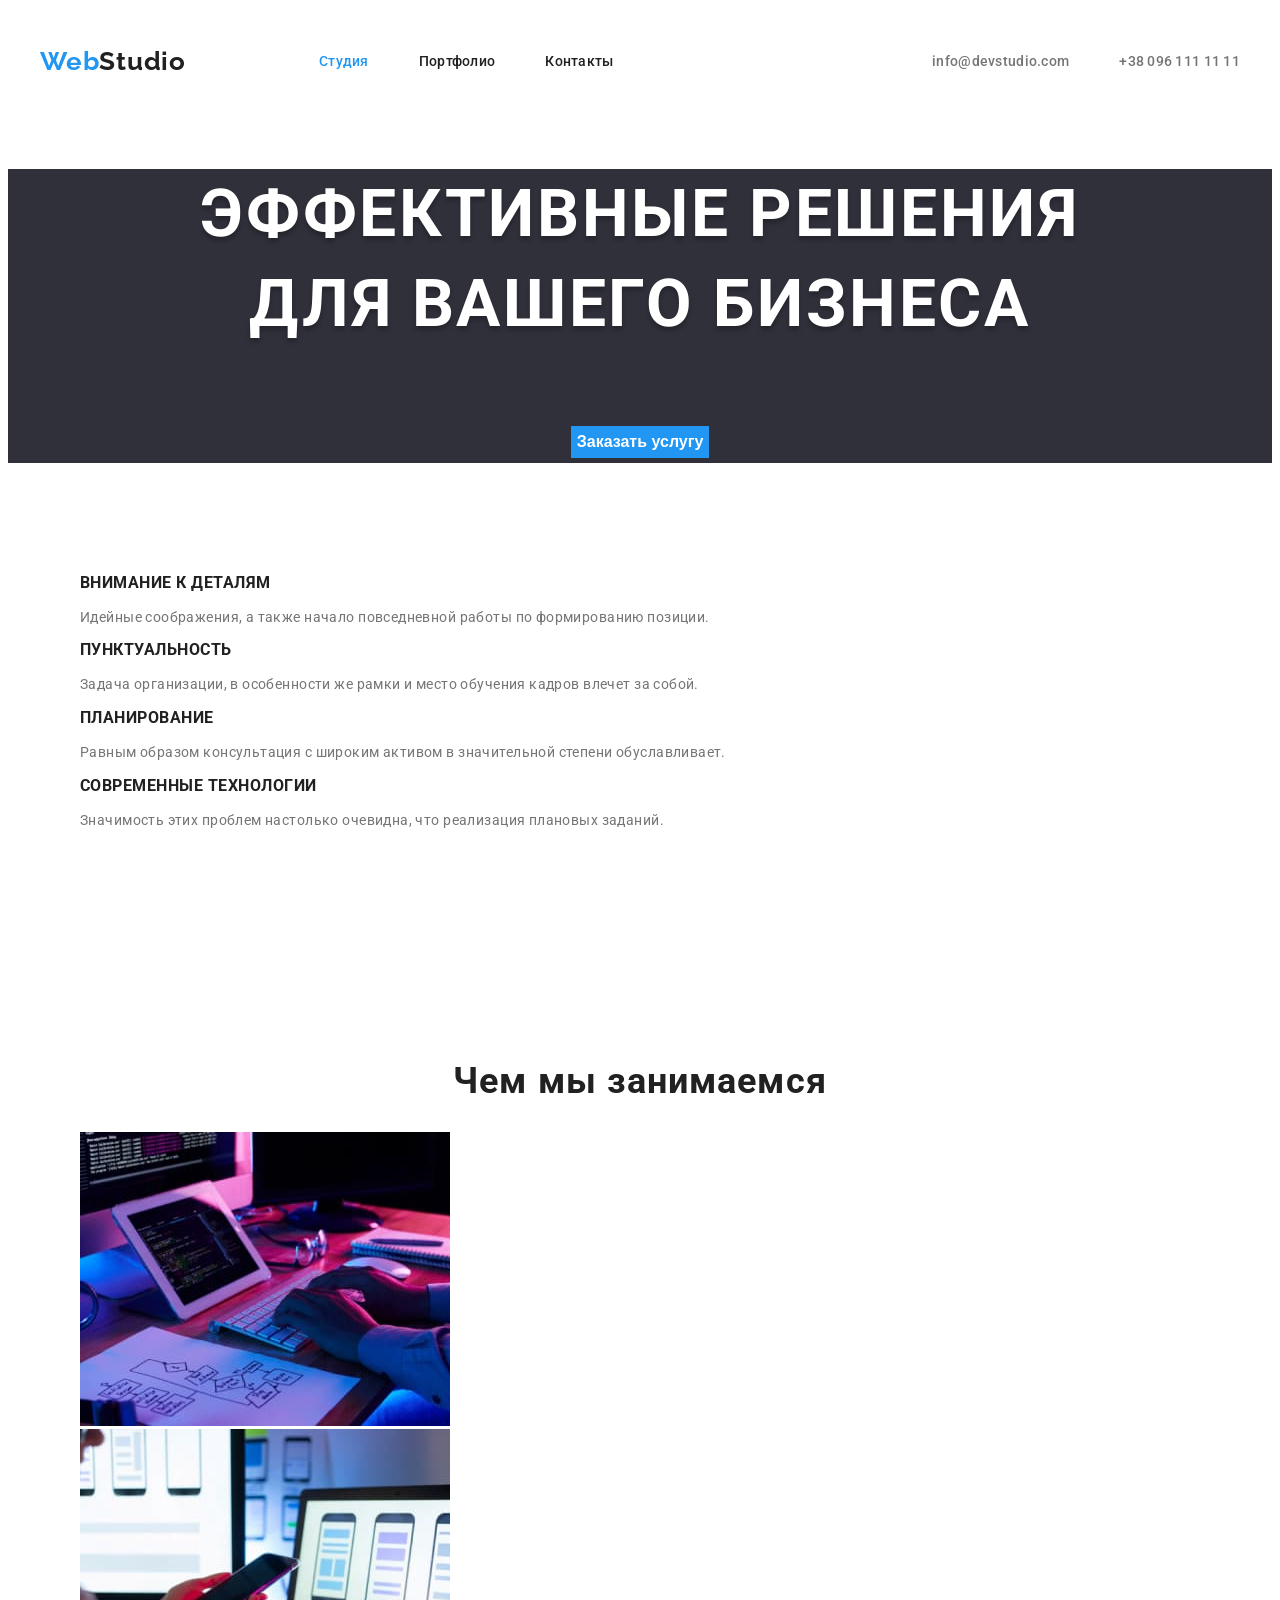
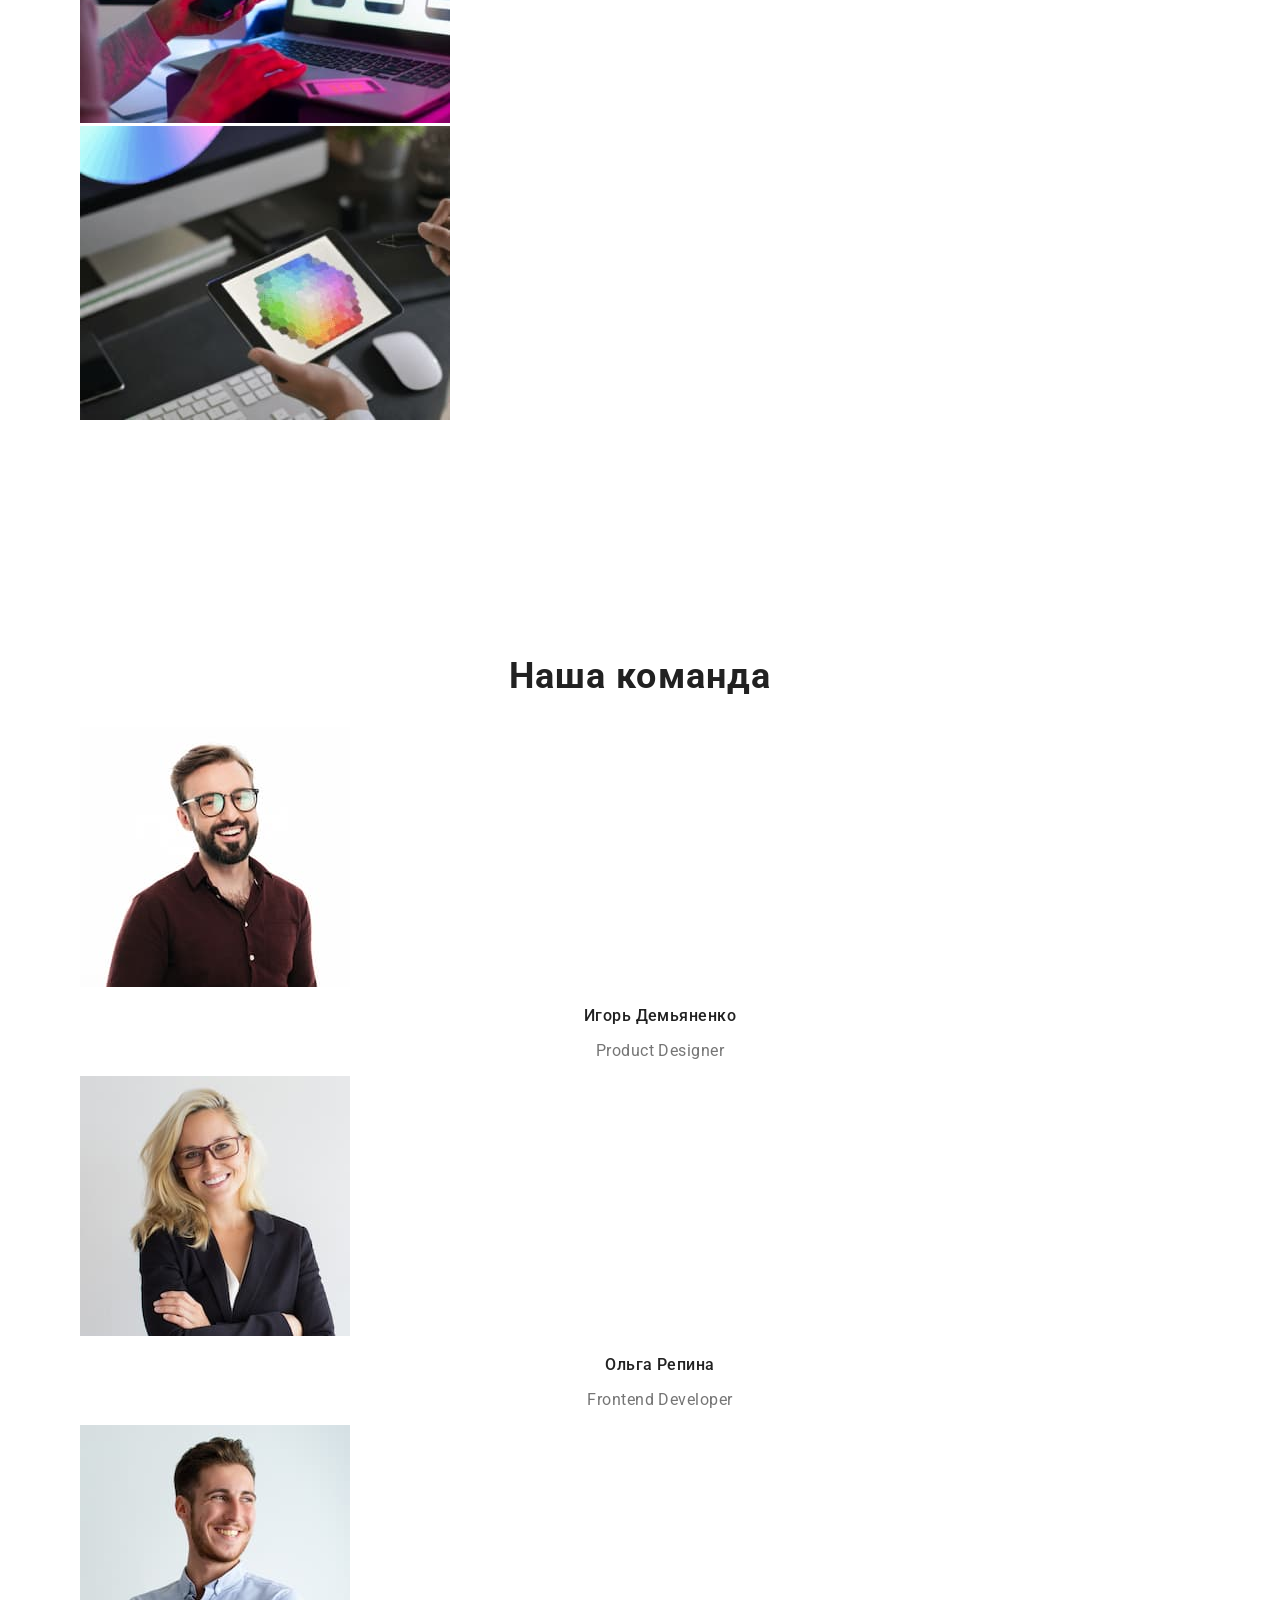
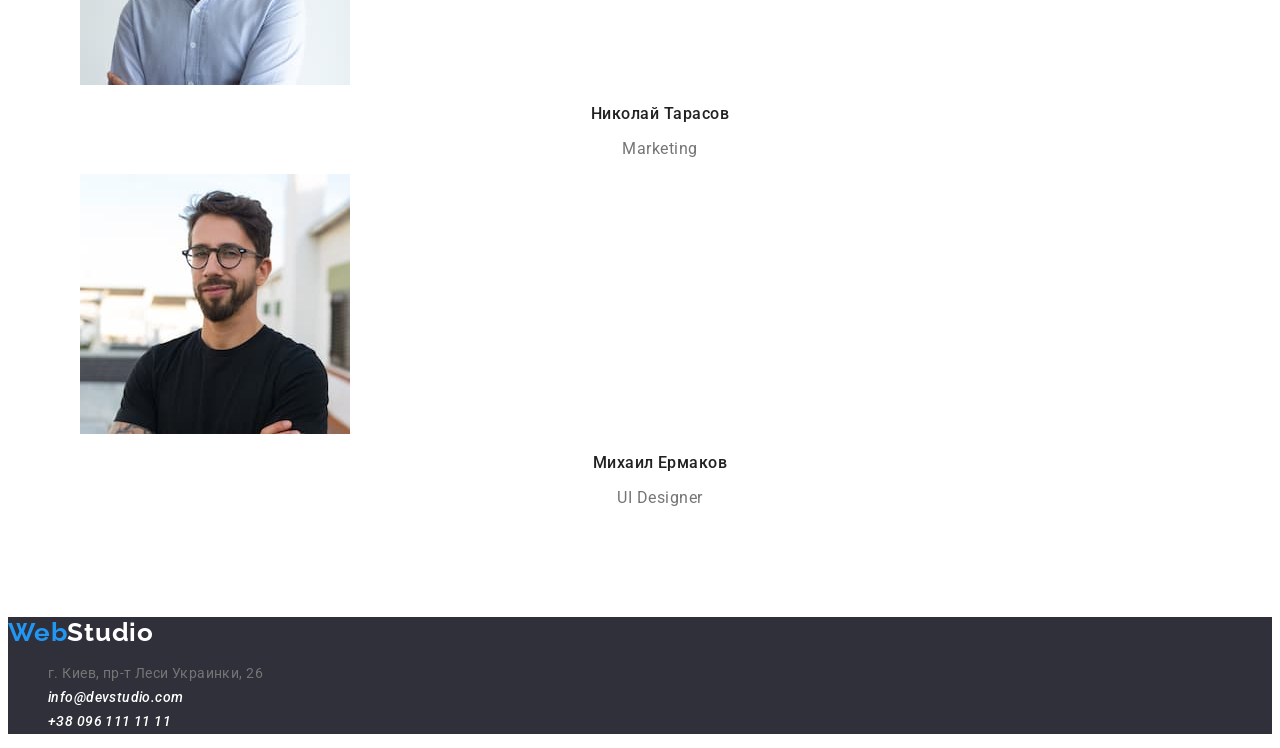
==== index.html @ 03d0f85d "Finished HW-2 At last! Hope it`s correct. Sorry for delay!" ====
<!DOCTYPE html>
<html lang="ru">
    <head>
        <meta charset="UTF-8" />
        <meta http-equiv="X-UA-Compatible" content="IE=edge" />
        <meta name="viewport" content="width=device-width, initial-scale=1.0" />
        <title>WebStudio</title>
        <link rel="preconnect" href="https://fonts.googleapis.com" />
        <link rel="preconnect" href="https://fonts.gstatic.com" crossorigin />
        <link
            href="https://fonts.googleapis.com/css2?family=Raleway:wght@500;700&family=Roboto:wght@400;500;700;900&display=swap"
            rel="stylesheet"
        />
        <link rel="stylesheet" href="./css/style.css" />
        <style>
            body {
                font-size: 14px;
                font-weight: 400;
                font-style: normal;
                font-family: 'Roboto', sans-serif;
                color: var(--primary-color);
            }
        </style>
    </head>
    <body>
        <header class="header">
            <div class="container header-container">
                <nav class="page-nav">
                    <a href="index.html" class="logo link-reset" lang="en"
                        >Web<span class="logo-studio">Studio</span></a
                    >
                    <ul class="nav-links ul-reset">
                        <li class="nav-links-item">
                            <a
                                class="nav-links-link current link-reset"
                                href="./index.html"
                                >Студия</a
                            >
                        </li>
                        <li class="nav-links-item">
                            <a
                                class="nav-links-link link-reset"
                                href="./portfolio.html"
                                >Портфолио</a
                            >
                        </li>
                        <li class="nav-links-item">
                            <a class="nav-links-link link-reset" href="#"
                                >Контакты</a
                            >
                        </li>
                    </ul>
                </nav>
                <ul class="contacts ul-reset">
                    <li class="contacts-item">
                        <a
                            class="contacts-link link-reset"
                            href="mailto:info@devstudio.com"
                            >info@devstudio.com</a
                        >
                    </li>
                    <li class="contacts-item">
                        <a
                            class="contacts-link link-reset"
                            href="tel.:+380961111111"
                            >+38 096 111 11 11</a
                        >
                    </li>
                </ul>
            </div>
        </header>
        <main>
            <!--Секция герой-->
            <section class="hero-section">
                <h1 class="hero-hl outline">
                    Эффективные решения <br />
                    для вашего бизнеса
                </h1>
                <button type="button" class="order-button button">
                    Заказать услугу
                </button>
            </section>
            <!--Секция Особенности -->
            <section class="section">
                <div class="container">
                    <h2 hidden>Особенности</h2>
                    <ul class="ul-reset">
                        <li>
                            <h3 class="feature-hl">Внимание к деталям</h3>
                            <p class="feature-text">
                                Идейные соображения, а также начало повседневной
                                работы по формированию позиции.
                            </p>
                        </li>
                        <li>
                            <h3 class="feature-hl">Пунктуальность</h3>
                            <p class="feature-text">
                                Задача организации, в особенности же рамки и
                                место обучения кадров влечет за собой.
                            </p>
                        </li>
                        <li>
                            <h3 class="feature-hl">Планирование</h3>
                            <p class="feature-text">
                                Равным образом консультация с широким активом в
                                значительной степени обуславливает.
                            </p>
                        </li>
                        <li>
                            <h3 class="feature-hl">Современные технологии</h3>
                            <p class="feature-text">
                                Значимость этих проблем настолько очевидна, что
                                реализация плановых заданий.
                            </p>
                        </li>
                    </ul>
                </div>
            </section>
            <!--Секция Чем мы занимаемся-->
            <section class="section">
                <h2 class="what-we-do-hl">Чем мы занимаемся</h2>
                <div class="container">
                    <ul class="ul-reset">
                        <li>
                            <div>
                                <img
                                    src="./images/box-1.jpg"
                                    alt="Картинка-1"
                                    width="370"
                                    height="294"
                                />
                            </div>
                        </li>
                        <li>
                            <div>
                                <img
                                    src="./images/box-2.jpg"
                                    alt="Картинка-2"
                                    width="370"
                                    height="294"
                                />
                            </div>
                        </li>
                        <li>
                            <div>
                                <img
                                    src="./images/box-3.jpg"
                                    alt="Картинка-3"
                                    width="370"
                                    height="294"
                                />
                            </div>
                        </li>
                    </ul>
                </div>
            </section>
            <!--Секция Наша Команда-->
            <section class="section">
                <h2 class="team-hl">Наша команда</h2>
                <div class="container">
                    <ul class="ul-reset">
                        <li>
                            <img
                                src="./images/img-1.jpg"
                                alt="Фото сотрудника-1"
                                width="270"
                                height="260"
                            />
                            <div>
                                <h3 class="teammate-name">Игорь Демьяненко</h3>
                                <p lang="en" class="position">
                                    Product Designer
                                </p>
                            </div>
                        </li>
                        <li>
                            <img
                                src="./images/img-2.jpg"
                                alt="Фото сотрудника-2"
                                width="270"
                                height="260"
                            />
                            <div>
                                <h3 class="teammate-name">Ольга Репина</h3>
                                <p lang="en" class="position">
                                    Frontend Developer
                                </p>
                            </div>
                        </li>
                        <li>
                            <img
                                src="./images/img-3.jpg"
                                alt="Фото сотрудника-3"
                                width="270"
                                height="260"
                            />
                            <div>
                                <h3 class="teammate-name">Николай Тарасов</h3>
                                <p lang="en" class="position">Marketing</p>
                            </div>
                        </li>
                        <li>
                            <img
                                src="./images/img-4.jpg"
                                alt="Фото сотрудника-4"
                                width="270"
                                height="260"
                            />
                            <div>
                                <h3 class="teammate-name">Михаил Ермаков</h3>
                                <p lang="en" class="position">UI Designer</p>
                            </div>
                        </li>
                    </ul>
                </div>
            </section>
        </main>
        <footer class="footer">
            <a href="index.html" class="logo link-reset" lang="en"
                >Web<span class="logo-studio">Studio</span></a
            >
            <address>
                <ul class="ul-reset address-list">
                    <li>
                        <a
                            class="link-reset address-link"
                            href="https://goo.gl/maps/FijGcH8Aq5q6NyHH6"
                            target="_blank"
                            rel="noopener noreferrer"
                            >г. Киев, пр-т Леси Украинки, 26</a
                        >
                    </li>
                    <li>
                        <a
                            class="link-reset contacts-link"
                            href="mailto:info@devstudio.com"
                            >info@devstudio.com</a
                        >
                    </li>
                    <li>
                        <a
                            class="link-reset contacts-link"
                            href="tel.:+380961111111"
                            >+38 096 111 11 11</a
                        >
                    </li>
                </ul>
            </address>
        </footer>
    </body>
</html>
---- css/style.css ----
:root {
    --primary-color: #212121;
    --secondary-color: #757575;
    --hover-color: #2196f3;
    --background-color: #2f303a;
    --light-color: #fff;
    --alt-hover-color: #188ce8;
}

body {
    font-size: 14px;
    font-weight: 400;
    font-style: normal;
    font-family: 'Roboto', sans-serif;
    color: var(--primary-color);
}
.section {
    padding: 94px 0;
}

.container {
    width: 1200px;
    margin: 0 auto;
    padding: 0 15px;
}
.page-nav,
.contacts,
.nav-links,
.header-container {
    display: flex;
    font-weight: 500;
    line-height: 1.14;
    letter-spacing: 0.02em;
}

.header-container {
    justify-content: space-between;
}
.logo {
    font-family: 'Raleway';
    font-weight: bold;
    font-size: 26px;
    line-height: 1.19;
    letter-spacing: 0.03em;
    color: var(--hover-color);
    margin-right: 93px;
}
.logo span {
    color: var(--primary-color);
}
.nav-links-item + .nav-links-item {
    margin-left: 50px;
}
.contacts-item:not(:last-child) {
    margin-right: 50px;
}
.nav-links-link,
.contacts-link {
    padding: 31px 0;
    display: block;
    color: var(--primary-color);
    font-weight: 500;
    line-height: 1.17;
}
.contacts-link {
    color: var(--secondary-color);
}
.page-nav {
    align-items: center;
}
.contacts-link:focus,
.nav-links-link:focus,
.contacts-link:hover,
.nav-links-link:hover {
    color: var(--hover-color);
}
.current {
    color: var(--hover-color);
}
.link-reset {
    text-decoration: none;
}
.hero-hl {
    color: var(--light-color);
}
.hero-section {
    background-color: var(--background-color);
    font-weight: 900;
    font-size: 44px;
    line-height: 1.36;
    /* or 136% */

    text-align: center;
    letter-spacing: 0.06em;
    text-transform: uppercase;
    text-shadow: 0px 4px 4px rgba(0, 0, 0, 0.25);
}
.ul-reset {
    list-style: none;
}
.order-button {
    color: var(--light-color);
}
.button {
    cursor: pointer;
    border: none;
    color: var(--light-color);
    background-color: var(--hover-color);
    font-weight: 700;
    font-size: 16px;
    line-height: 1.87;
}
.order-button:hover,
.order-button:focus {
    background-color: #188ce8;
}
.feature-hl {
    font-weight: 700;
    line-height: 1.14;
    letter-spacing: 0.03em;
    text-transform: uppercase;
}
.feature-text {
    line-height: 1.17;
    letter-spacing: 0.03em;
    color: var(--secondary-color);
}
.what-we-do-hl {
    font-weight: 700;
    font-size: 36px;
    line-height: 1.17;
    text-align: center;
    letter-spacing: 0.03em;
}
.team-hl {
    font-weight: 700;
    font-size: 36px;
    line-height: 1.17;
    text-align: center;
    letter-spacing: 0.03em;
}
.teammate-name {
    font-weight: 500;
    font-size: 16px;
    line-height: 1.19;
    text-align: center;
    letter-spacing: 0.03em;
}
.position {
    font-size: 16px;
    line-height: 1.19;
    text-align: center;
    letter-spacing: 0.03em;
    color: var(--secondary-color);
}
.footer {
    background-color: var(--background-color);
}
.filter-button {
    border: none;
    font-weight: 500;
    font-size: 16px;
    line-height: 1.63;
    text-align: center;
    letter-spacing: 0.03em;
}
.filter-button:hover,
filter-button:focus {
    color: var(--light-color);
    background-color: var(--hover-color);
    border: none;
}
.portfolio-list h3 {
    font-weight: 700;
    font-size: 18px;
    line-height: 2;
    letter-spacing: 0.06em;
}
.portfolio-list p {
    font-size: 16px;
    line-height: 1.88;
    letter-spacing: 0.03em;
    color: var(--secondary-color);
}
.address-list {
    line-height: 1.71;
    letter-spacing: 0.03em;
    color: var(--light-color);
}
.address-list:hover,
.address-list:focus {
    color: var(--hover-color);
}
footer .logo-studio {
    color: var(--light-color);
}
footer .address-link {
    color: var(--secondary-color);
    font-style: normal;
    line-height: 1.71;

    letter-spacing: 0.03em;
}
footer .contacts-link {
    color: var(--light-color);
    padding: 0;
    line-height: 1.71;
}
footer .contacts-link:focus,
footer .contacts-link:hover,
footer .address-link:focus,
footer .address-link:hover {
    color: var(--hover-color);
}
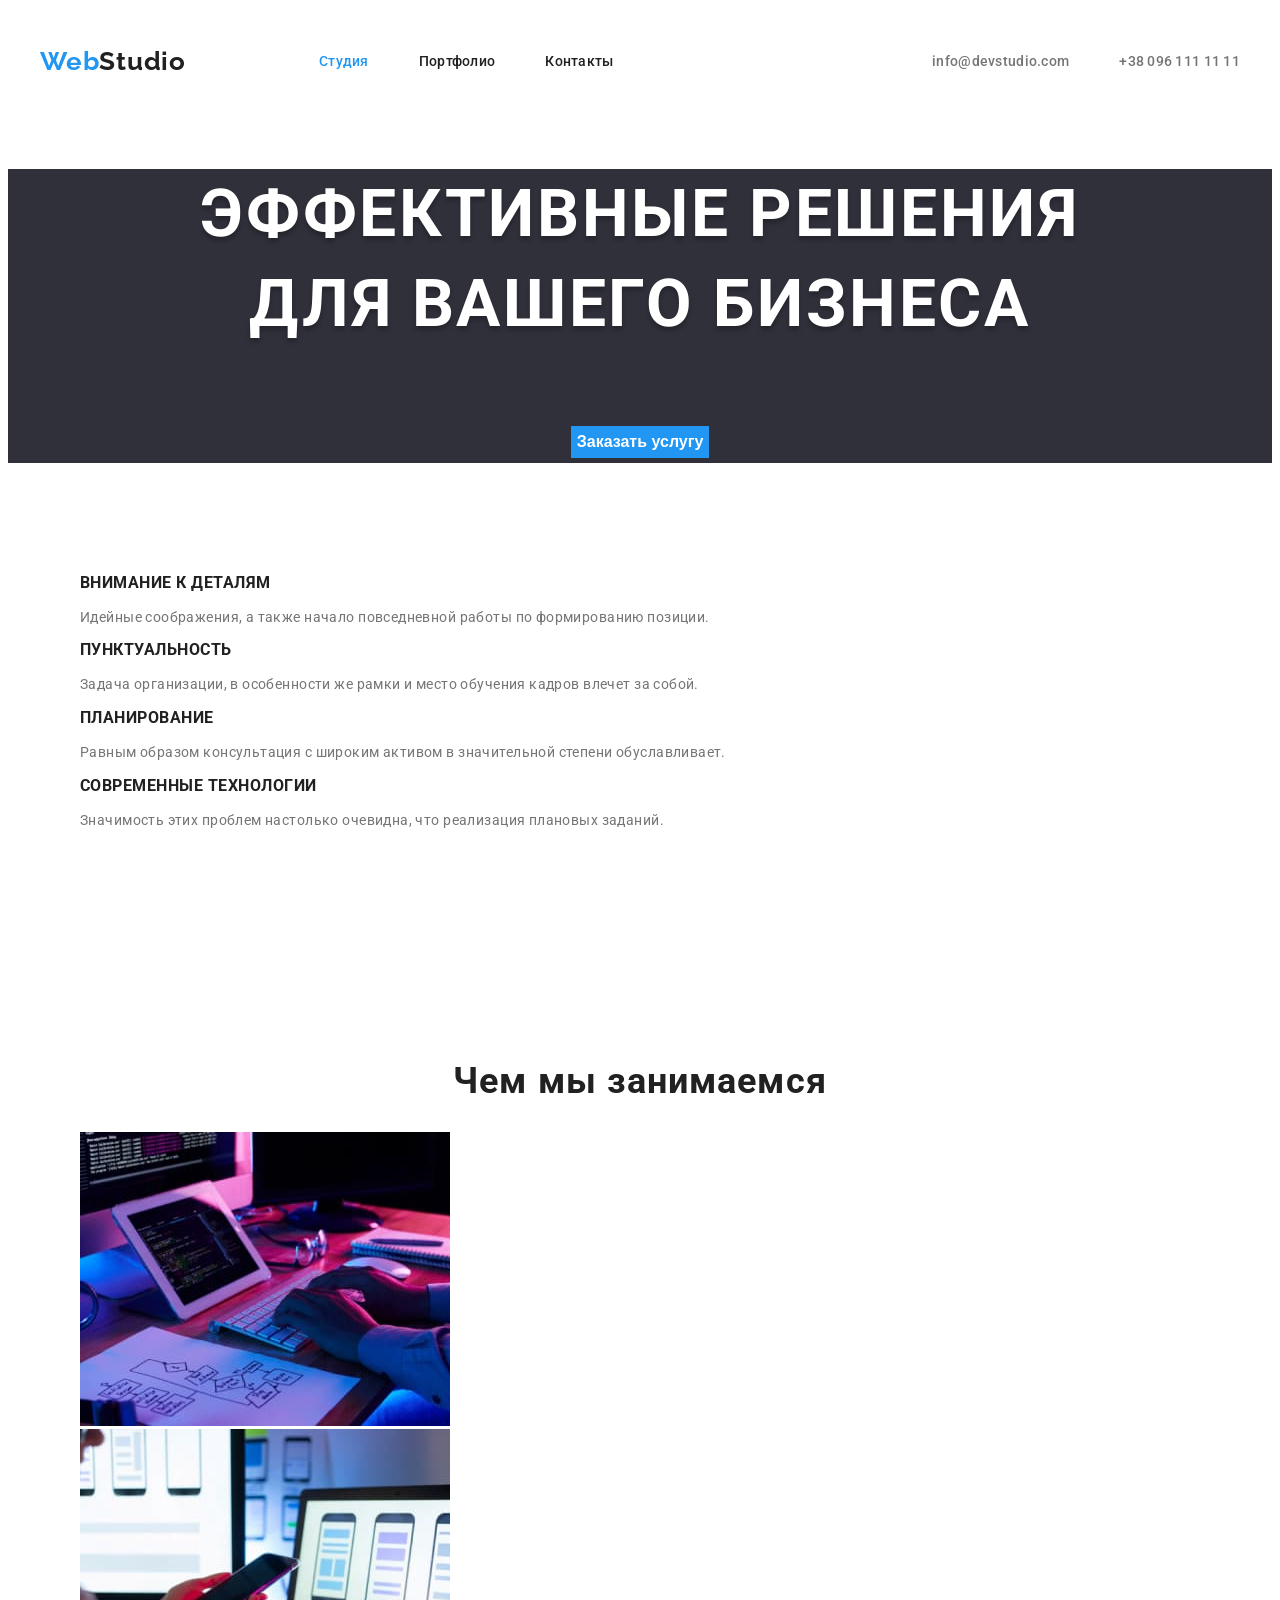
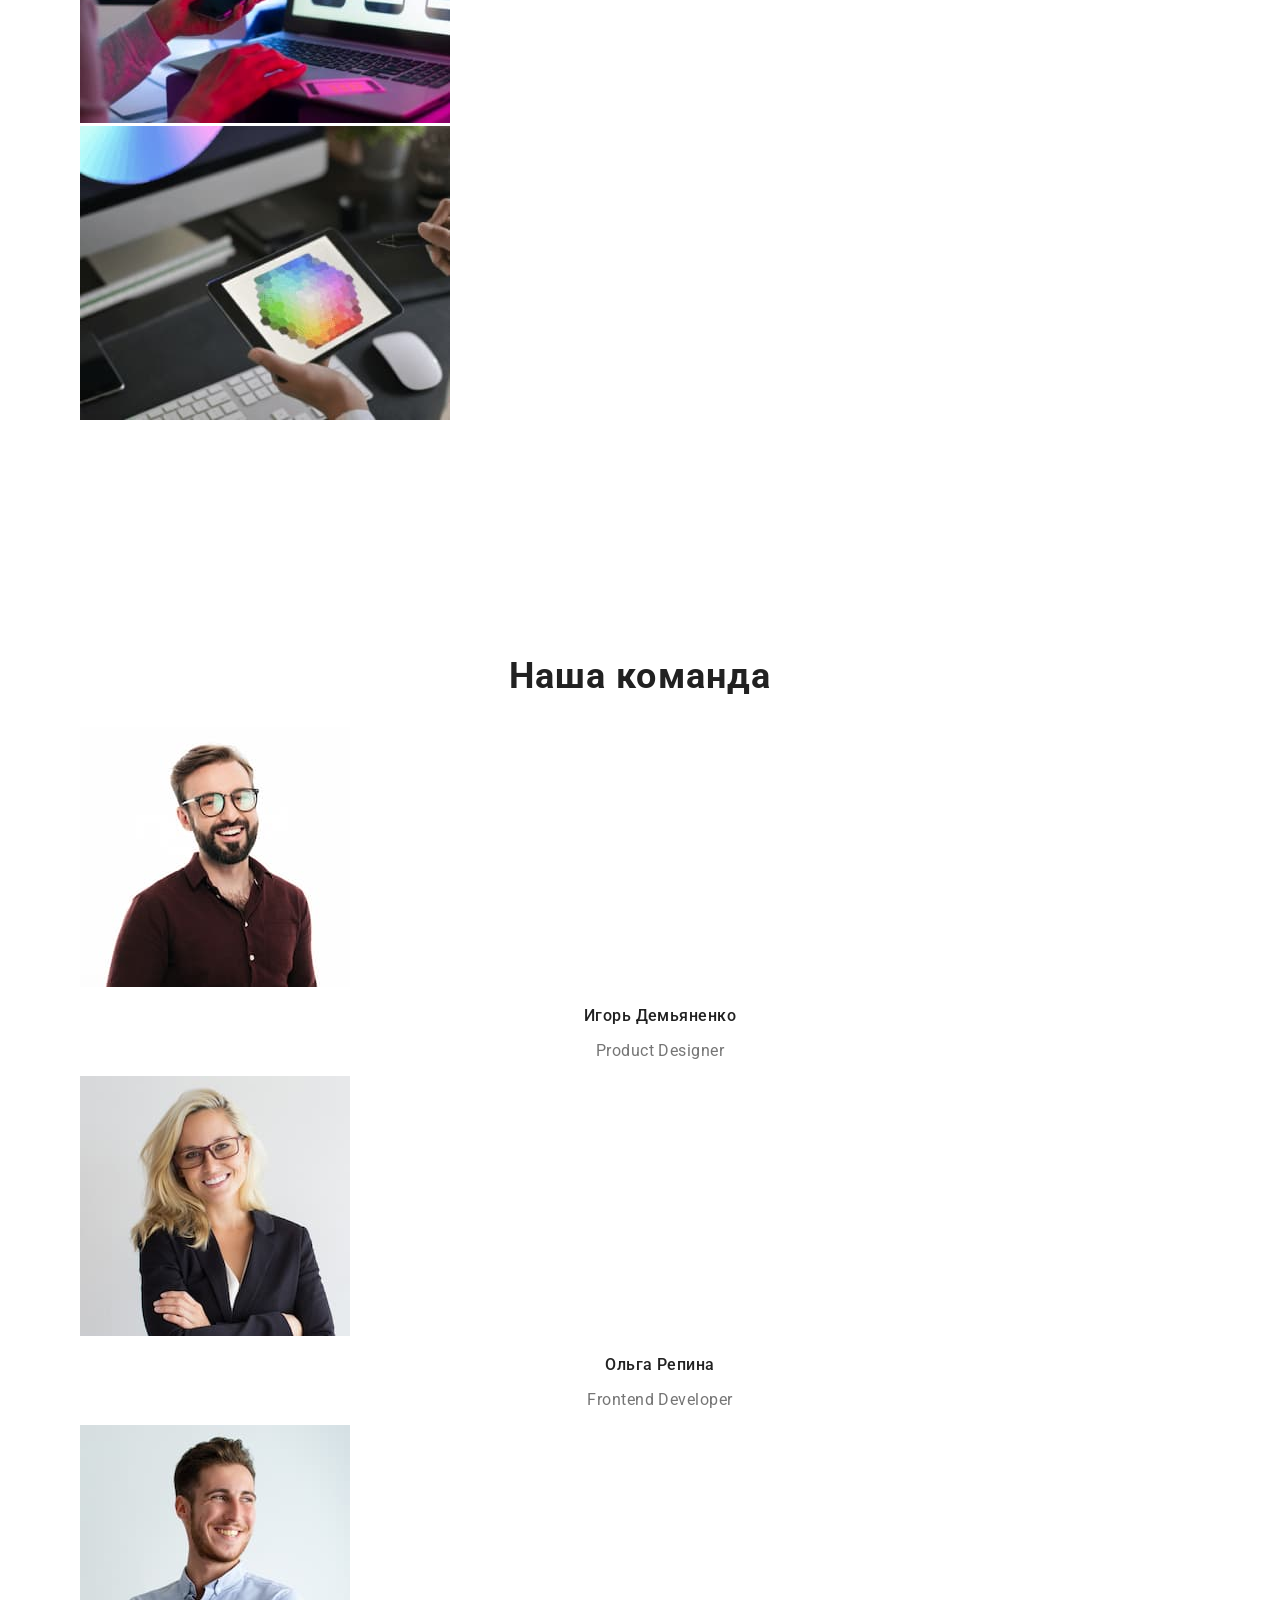
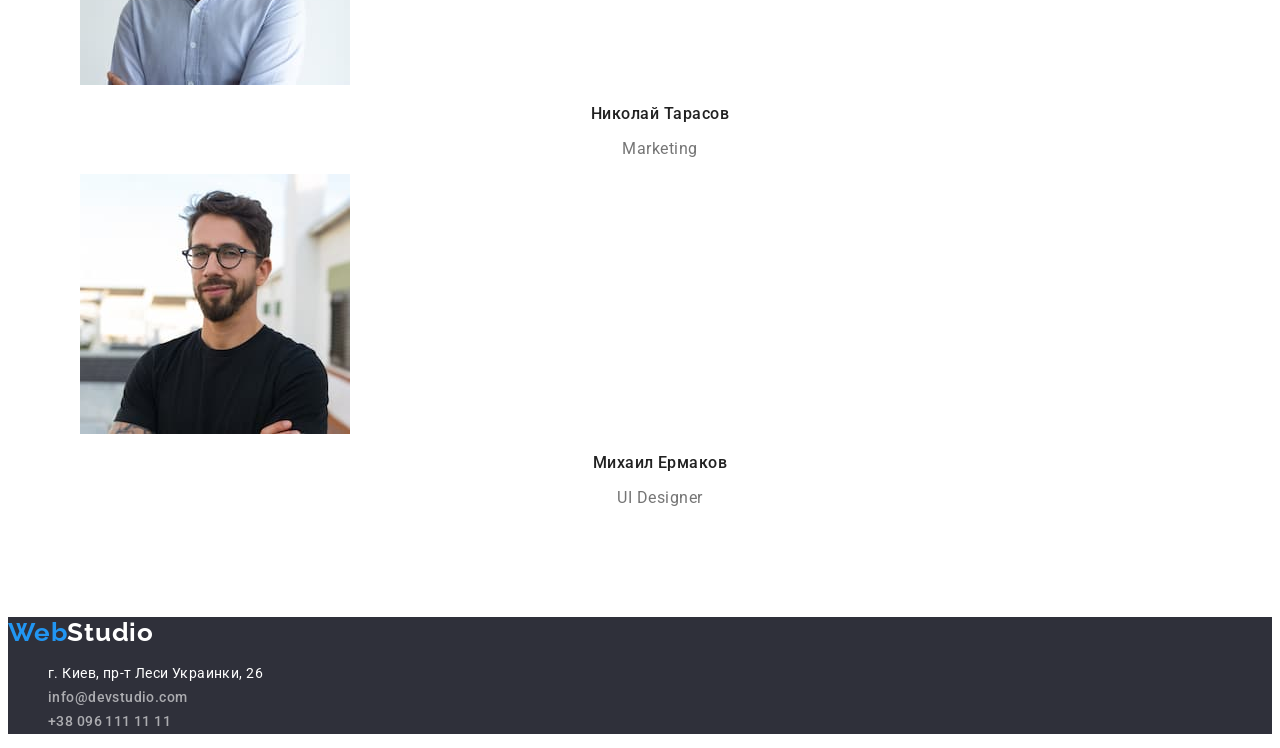
==== commit 5ccab1b0: "class .footer fixed class footer renamed" ====
--- a/index.html
+++ b/index.html
@@ -215,7 +215,7 @@
                 </div>
             </section>
         </main>
-        <footer class="footer">
+        <footer class="contacts-section-bottom">
             <a href="index.html" class="logo link-reset" lang="en"
                 >Web<span class="logo-studio">Studio</span></a
             >
--- a/css/style.css
+++ b/css/style.css
@@ -153,7 +153,7 @@
     letter-spacing: 0.03em;
     color: var(--secondary-color);
 }
-.footer {
+.contacts-section-bottom {
     background-color: var(--background-color);
 }
 .filter-button {
@@ -170,7 +170,7 @@
     background-color: var(--hover-color);
     border: none;
 }
-.portfolio-list h3 {
+.portfolio-list h2 {
     font-weight: 700;
     font-size: 18px;
     line-height: 2;
@@ -195,20 +195,25 @@
     color: var(--light-color);
 }
 footer .address-link {
-    color: var(--secondary-color);
+    color: var(--light-color);
     font-style: normal;
     line-height: 1.71;
-
-    letter-spacing: 0.03em;
+    letter-spacing: 0.03em;
+    opacity: 1;
+}
+footer .address-link:hover,
+footer .address-link:focus {
+    opacity: 0.6;
 }
 footer .contacts-link {
     color: var(--light-color);
+    font-style: normal;
     padding: 0;
     line-height: 1.71;
+    opacity: 0.6;
 }
 footer .contacts-link:focus,
-footer .contacts-link:hover,
-footer .address-link:focus,
-footer .address-link:hover {
-    color: var(--hover-color);
-}
+footer .contacts-link:hover {
+    color: var(--light-color);
+    opacity: 1;
+}
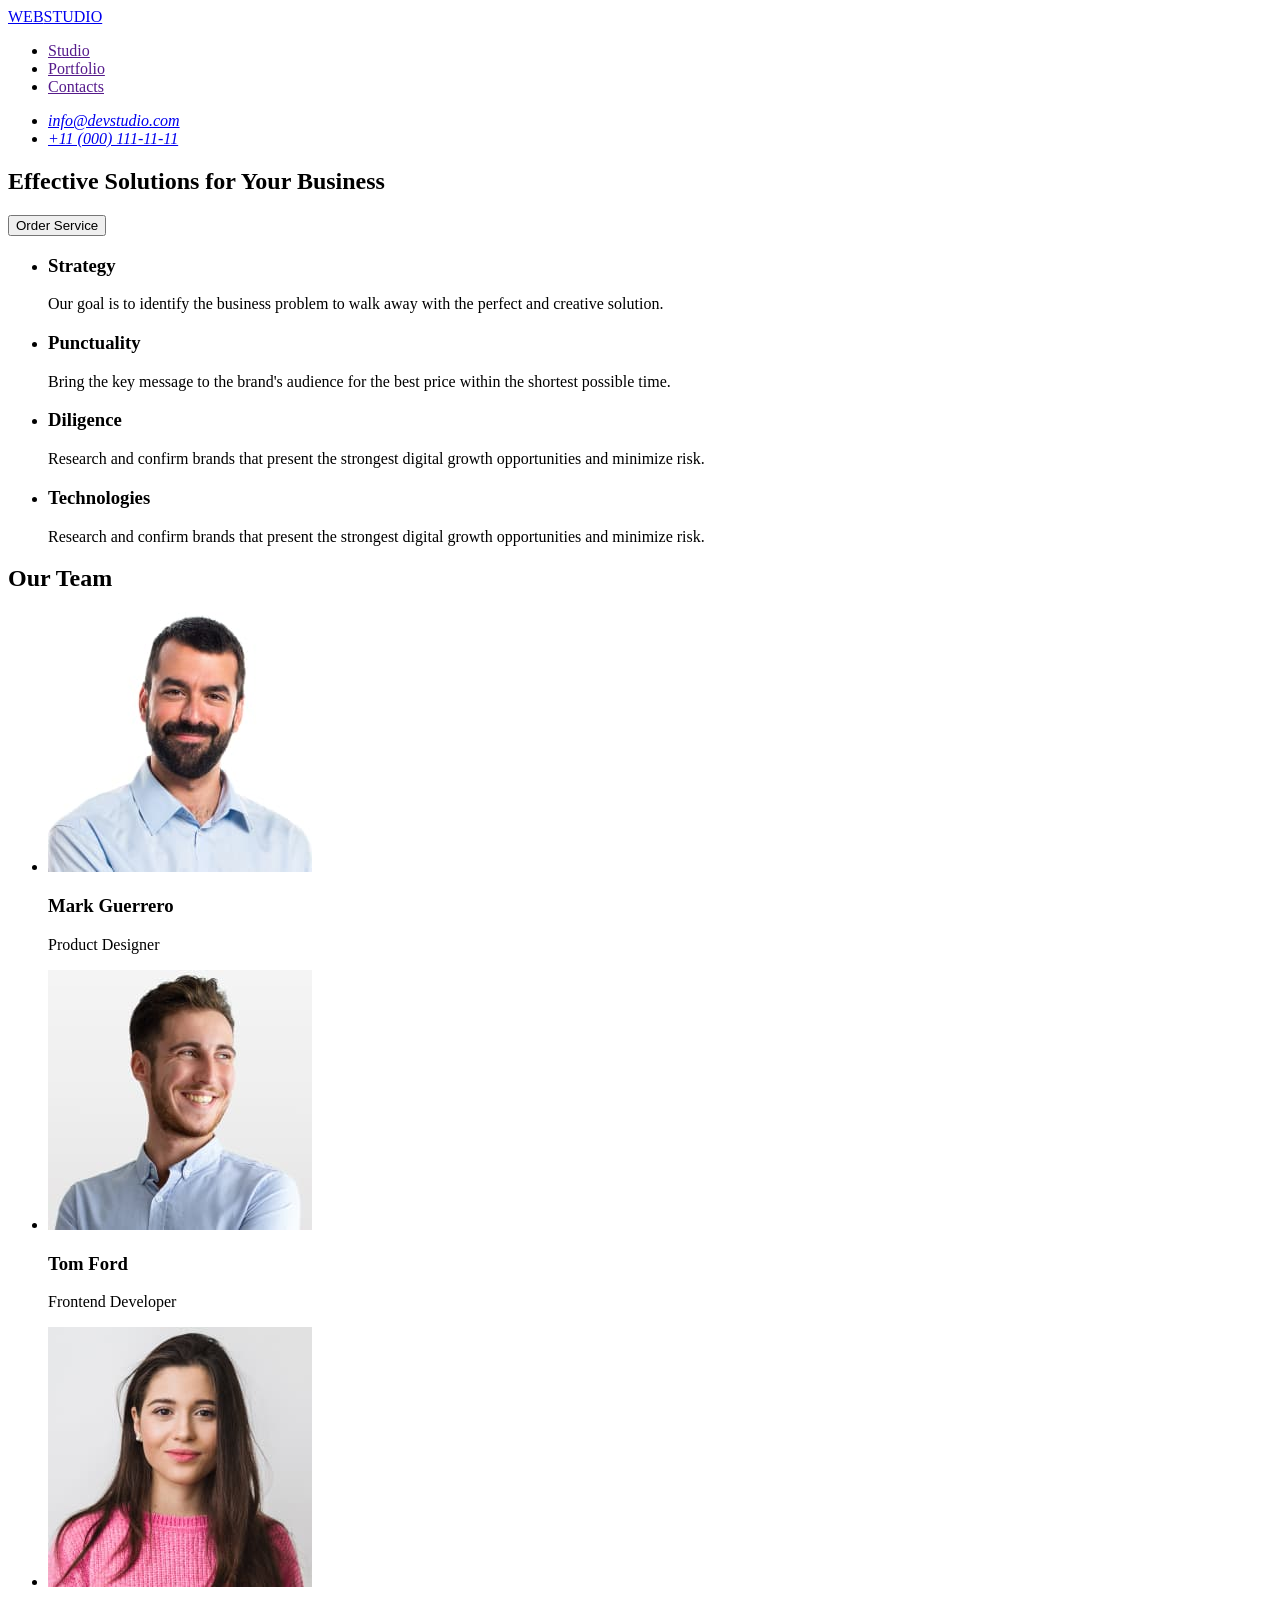
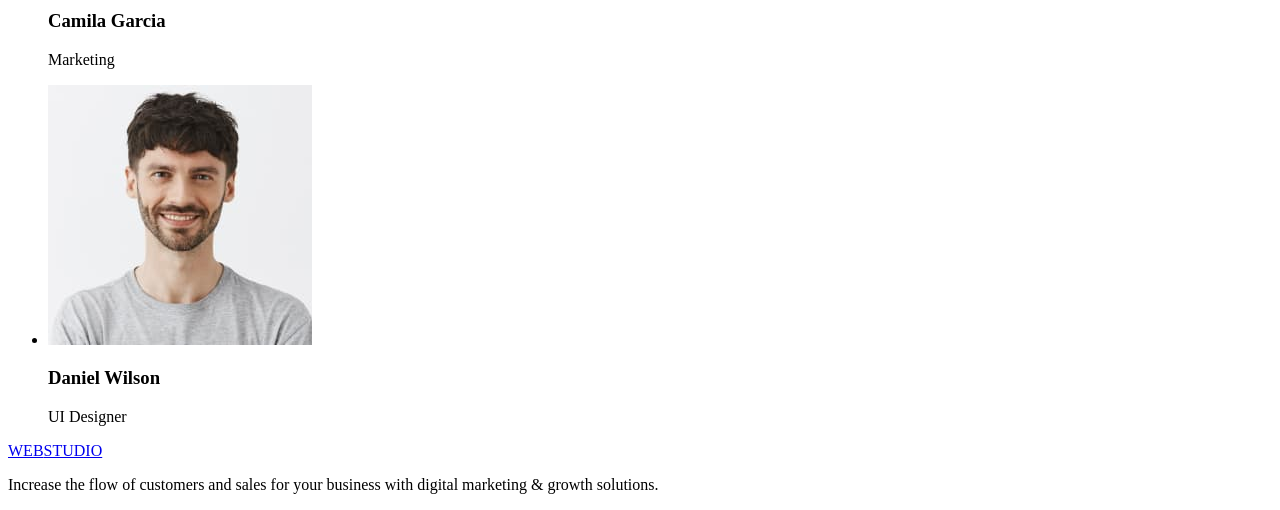
==== commit 7e3b20ca: "Initial commit" ====
--- a/index.html
+++ b/index.html
@@ -1,251 +1,127 @@
 <!DOCTYPE html>
-<html lang="ru">
-    <head>
-        <meta charset="UTF-8" />
-        <meta http-equiv="X-UA-Compatible" content="IE=edge" />
-        <meta name="viewport" content="width=device-width, initial-scale=1.0" />
-        <title>WebStudio</title>
-        <link rel="preconnect" href="https://fonts.googleapis.com" />
-        <link rel="preconnect" href="https://fonts.gstatic.com" crossorigin />
-        <link
-            href="https://fonts.googleapis.com/css2?family=Raleway:wght@500;700&family=Roboto:wght@400;500;700;900&display=swap"
-            rel="stylesheet"
-        />
-        <link rel="stylesheet" href="./css/style.css" />
-        <style>
-            body {
-                font-size: 14px;
-                font-weight: 400;
-                font-style: normal;
-                font-family: 'Roboto', sans-serif;
-                color: var(--primary-color);
-            }
-        </style>
-    </head>
-    <body>
-        <header class="header">
-            <div class="container header-container">
-                <nav class="page-nav">
-                    <a href="index.html" class="logo link-reset" lang="en"
-                        >Web<span class="logo-studio">Studio</span></a
-                    >
-                    <ul class="nav-links ul-reset">
-                        <li class="nav-links-item">
-                            <a
-                                class="nav-links-link current link-reset"
-                                href="./index.html"
-                                >Студия</a
-                            >
-                        </li>
-                        <li class="nav-links-item">
-                            <a
-                                class="nav-links-link link-reset"
-                                href="./portfolio.html"
-                                >Портфолио</a
-                            >
-                        </li>
-                        <li class="nav-links-item">
-                            <a class="nav-links-link link-reset" href="#"
-                                >Контакты</a
-                            >
-                        </li>
-                    </ul>
-                </nav>
-                <ul class="contacts ul-reset">
-                    <li class="contacts-item">
-                        <a
-                            class="contacts-link link-reset"
-                            href="mailto:info@devstudio.com"
-                            >info@devstudio.com</a
-                        >
-                    </li>
-                    <li class="contacts-item">
-                        <a
-                            class="contacts-link link-reset"
-                            href="tel.:+380961111111"
-                            >+38 096 111 11 11</a
-                        >
-                    </li>
-                </ul>
-            </div>
-        </header>
-        <main>
-            <!--Секция герой-->
-            <section class="hero-section">
-                <h1 class="hero-hl outline">
-                    Эффективные решения <br />
-                    для вашего бизнеса
-                </h1>
-                <button type="button" class="order-button button">
-                    Заказать услугу
-                </button>
-            </section>
-            <!--Секция Особенности -->
-            <section class="section">
-                <div class="container">
-                    <h2 hidden>Особенности</h2>
-                    <ul class="ul-reset">
-                        <li>
-                            <h3 class="feature-hl">Внимание к деталям</h3>
-                            <p class="feature-text">
-                                Идейные соображения, а также начало повседневной
-                                работы по формированию позиции.
-                            </p>
-                        </li>
-                        <li>
-                            <h3 class="feature-hl">Пунктуальность</h3>
-                            <p class="feature-text">
-                                Задача организации, в особенности же рамки и
-                                место обучения кадров влечет за собой.
-                            </p>
-                        </li>
-                        <li>
-                            <h3 class="feature-hl">Планирование</h3>
-                            <p class="feature-text">
-                                Равным образом консультация с широким активом в
-                                значительной степени обуславливает.
-                            </p>
-                        </li>
-                        <li>
-                            <h3 class="feature-hl">Современные технологии</h3>
-                            <p class="feature-text">
-                                Значимость этих проблем настолько очевидна, что
-                                реализация плановых заданий.
-                            </p>
-                        </li>
-                    </ul>
-                </div>
-            </section>
-            <!--Секция Чем мы занимаемся-->
-            <section class="section">
-                <h2 class="what-we-do-hl">Чем мы занимаемся</h2>
-                <div class="container">
-                    <ul class="ul-reset">
-                        <li>
-                            <div>
-                                <img
-                                    src="./images/box-1.jpg"
-                                    alt="Картинка-1"
-                                    width="370"
-                                    height="294"
-                                />
-                            </div>
-                        </li>
-                        <li>
-                            <div>
-                                <img
-                                    src="./images/box-2.jpg"
-                                    alt="Картинка-2"
-                                    width="370"
-                                    height="294"
-                                />
-                            </div>
-                        </li>
-                        <li>
-                            <div>
-                                <img
-                                    src="./images/box-3.jpg"
-                                    alt="Картинка-3"
-                                    width="370"
-                                    height="294"
-                                />
-                            </div>
-                        </li>
-                    </ul>
-                </div>
-            </section>
-            <!--Секция Наша Команда-->
-            <section class="section">
-                <h2 class="team-hl">Наша команда</h2>
-                <div class="container">
-                    <ul class="ul-reset">
-                        <li>
-                            <img
-                                src="./images/img-1.jpg"
-                                alt="Фото сотрудника-1"
-                                width="270"
-                                height="260"
-                            />
-                            <div>
-                                <h3 class="teammate-name">Игорь Демьяненко</h3>
-                                <p lang="en" class="position">
-                                    Product Designer
-                                </p>
-                            </div>
-                        </li>
-                        <li>
-                            <img
-                                src="./images/img-2.jpg"
-                                alt="Фото сотрудника-2"
-                                width="270"
-                                height="260"
-                            />
-                            <div>
-                                <h3 class="teammate-name">Ольга Репина</h3>
-                                <p lang="en" class="position">
-                                    Frontend Developer
-                                </p>
-                            </div>
-                        </li>
-                        <li>
-                            <img
-                                src="./images/img-3.jpg"
-                                alt="Фото сотрудника-3"
-                                width="270"
-                                height="260"
-                            />
-                            <div>
-                                <h3 class="teammate-name">Николай Тарасов</h3>
-                                <p lang="en" class="position">Marketing</p>
-                            </div>
-                        </li>
-                        <li>
-                            <img
-                                src="./images/img-4.jpg"
-                                alt="Фото сотрудника-4"
-                                width="270"
-                                height="260"
-                            />
-                            <div>
-                                <h3 class="teammate-name">Михаил Ермаков</h3>
-                                <p lang="en" class="position">UI Designer</p>
-                            </div>
-                        </li>
-                    </ul>
-                </div>
-            </section>
-        </main>
-        <footer class="contacts-section-bottom">
-            <a href="index.html" class="logo link-reset" lang="en"
-                >Web<span class="logo-studio">Studio</span></a
-            >
-            <address>
-                <ul class="ul-reset address-list">
-                    <li>
-                        <a
-                            class="link-reset address-link"
-                            href="https://goo.gl/maps/FijGcH8Aq5q6NyHH6"
-                            target="_blank"
-                            rel="noopener noreferrer"
-                            >г. Киев, пр-т Леси Украинки, 26</a
-                        >
-                    </li>
-                    <li>
-                        <a
-                            class="link-reset contacts-link"
-                            href="mailto:info@devstudio.com"
-                            >info@devstudio.com</a
-                        >
-                    </li>
-                    <li>
-                        <a
-                            class="link-reset contacts-link"
-                            href="tel.:+380961111111"
-                            >+38 096 111 11 11</a
-                        >
-                    </li>
-                </ul>
-            </address>
-        </footer>
-    </body>
+<html lang="en">
+  <head>
+    <meta charset="UTF-8" />
+    <meta name="viewport" content="width=device-width, initial-scale=1.0" />
+    <title>Document</title>
+  </head>
+  <body>
+    <header>
+      <nav>
+        <a href="/index.html">WEB<span>STUDIO</span></a>
+        <ul>
+          <li>
+            <a href="">Studio</a>
+          </li>
+          <li>
+            <a href="">Portfolio</a>
+          </li>
+          <li>
+            <a href="">Contacts</a>
+          </li>
+        </ul>
+      </nav>
+      <address>
+        <ul>
+          <li>
+            <a href="mailto:info@devstudio.com">info@devstudio.com</a>
+          </li>
+          <li>
+            <a href="tel:+110001111111">+11 (000) 111-11-11</a>
+          </li>
+        </ul>
+      </address>
+    </header>
+    <main>
+      <section>
+        <h1>Effective Solutions for Your Business</h1>
+        <button type="button">Order Service</button>
+      </section>
+      <section>
+        <h2 hidden></h2>
+        <ul>
+          <li>
+            <h3>Strategy</h3>
+            <p>
+              Our goal is to identify the business problem to walk away with the
+              perfect and creative solution.
+            </p>
+          </li>
+          <li>
+            <h3>Punctuality</h3>
+            <p>
+              Bring the key message to the brand's audience for the best price
+              within the shortest possible time.
+            </p>
+          </li>
+          <li>
+            <h3>Diligence</h3>
+            <p>
+              Research and confirm brands that present the strongest digital
+              growth opportunities and minimize risk.
+            </p>
+          </li>
+          <li>
+            <h3>Technologies</h3>
+            <p>
+              Research and confirm brands that present the strongest digital
+              growth opportunities and minimize risk.
+            </p>
+          </li>
+        </ul>
+      </section>
+      <section>
+        <h2>Our Team</h2>
+        <ul>
+          <li>
+            <img
+              src="./images/mark.jpg"
+              alt="Mark`s picture"
+              width="264"
+              height="260"
+            />
+            <h3>Mark Guerrero</h3>
+            <p>Product Designer</p>
+          </li>
+          <li>
+            <img
+              src="./images/tom.jpg"
+              alt="Tom`s picture"
+              width="264"
+              height="260"
+            />
+            <h3>Tom Ford</h3>
+            <p>Frontend Developer</p>
+          </li>
+          <li>
+            <img
+              src="./images/camila.jpg"
+              alt="Camila`s picture"
+              width="264"
+              height="260"
+            />
+            <h3>Camila Garcia</h3>
+            <p>Marketing</p>
+          </li>
+          <li>
+            <img
+              src="./images/daniel.jpg"
+              alt="Daniel`s picture"
+              width="264"
+              height="260"
+            />
+            <h3>Daniel Wilson</h3>
+            <p>UI Designer</p>
+          </li>
+        </ul>
+      </section>
+    </main>
+    <footer>
+      <a href="/index.html">WEB<span>STUDIO</span></a>
+      <p>
+        Increase the flow of customers and sales for your business with digital
+        marketing & growth solutions.
+      </p>
+    </footer>
+  </body>
 </html>
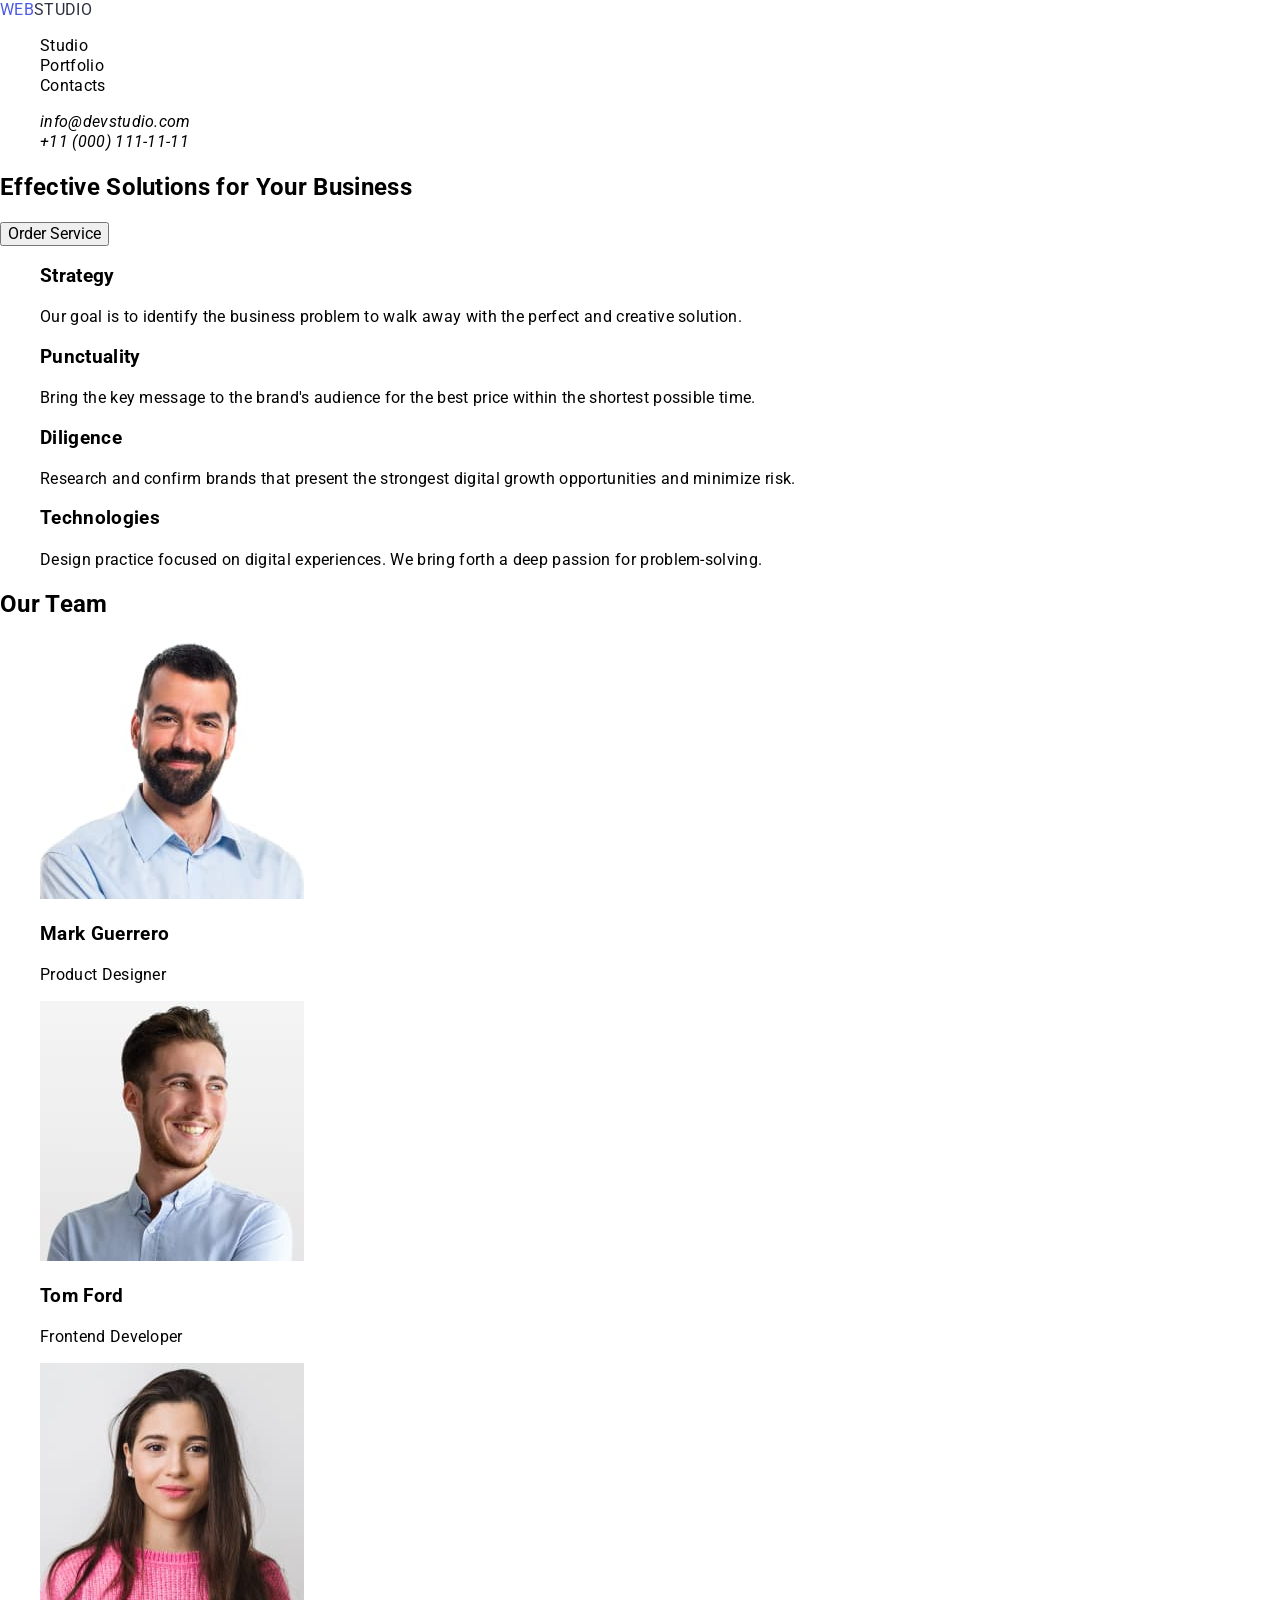
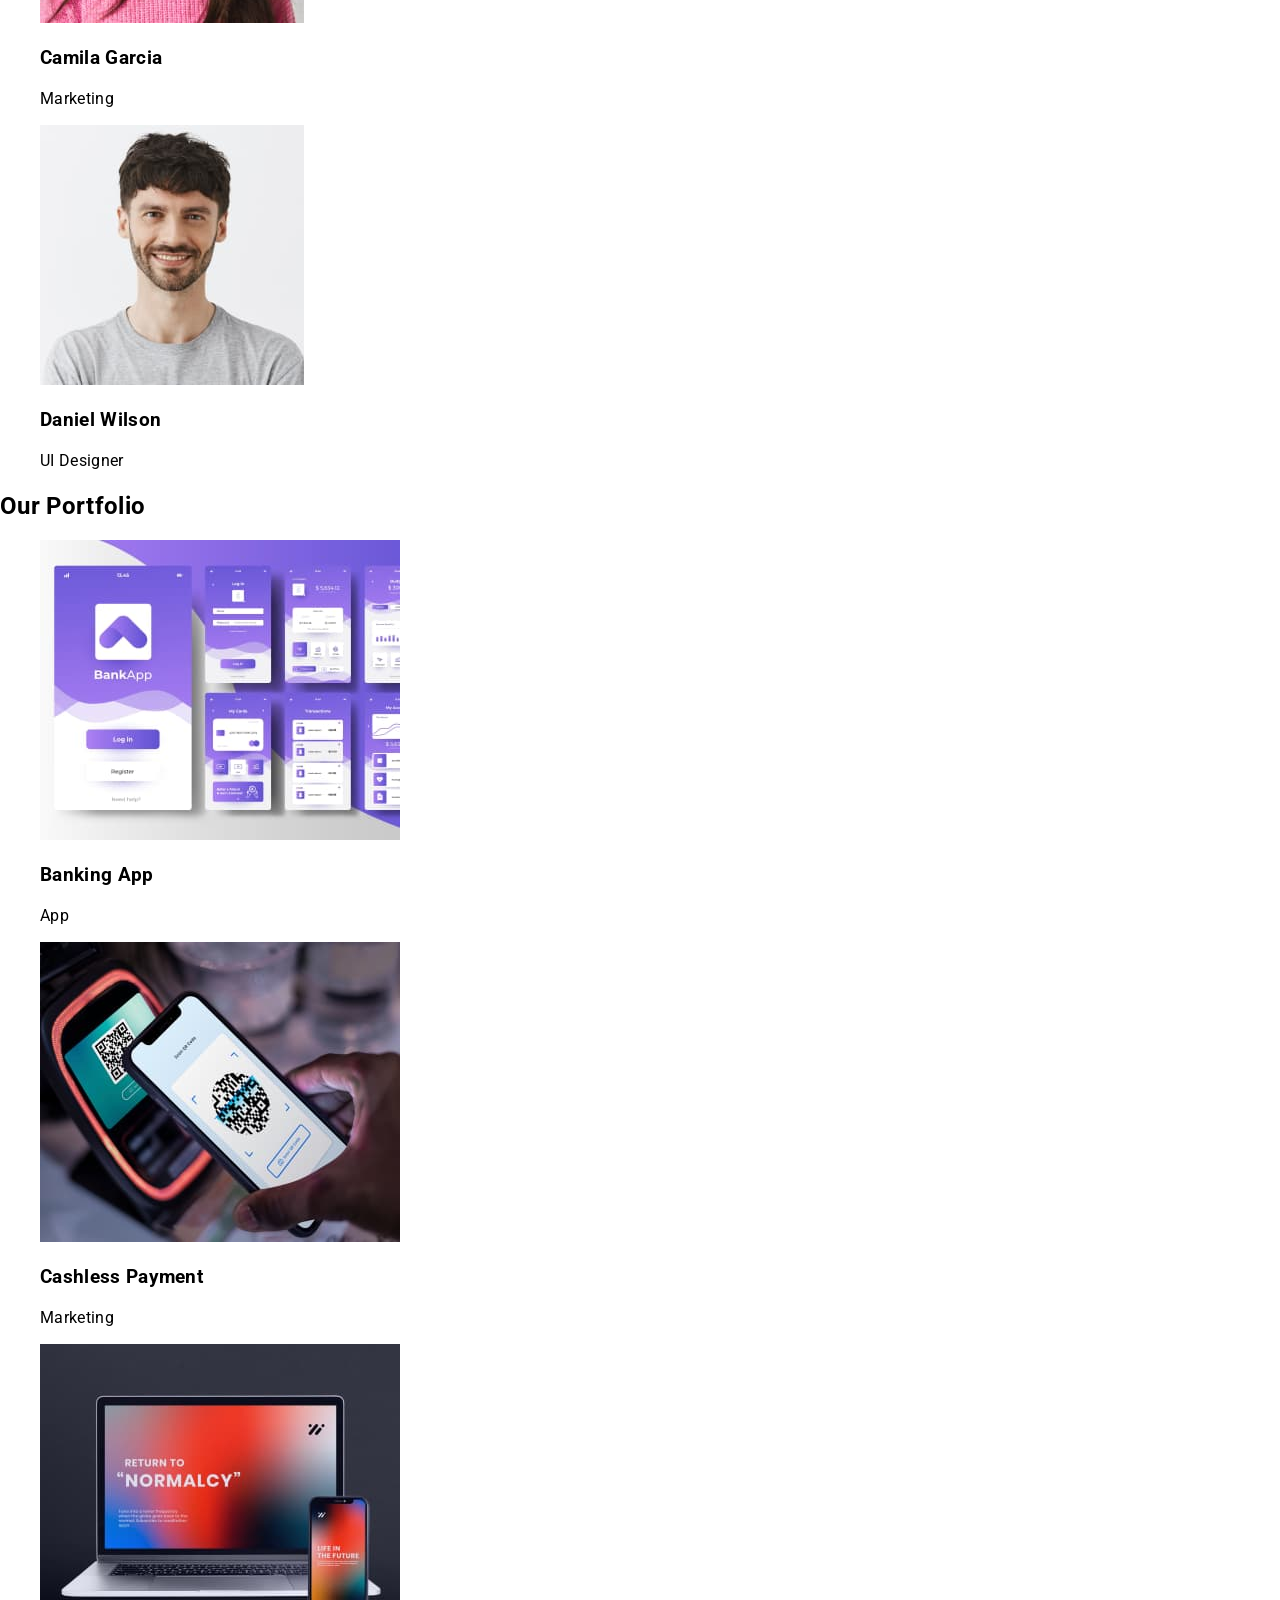
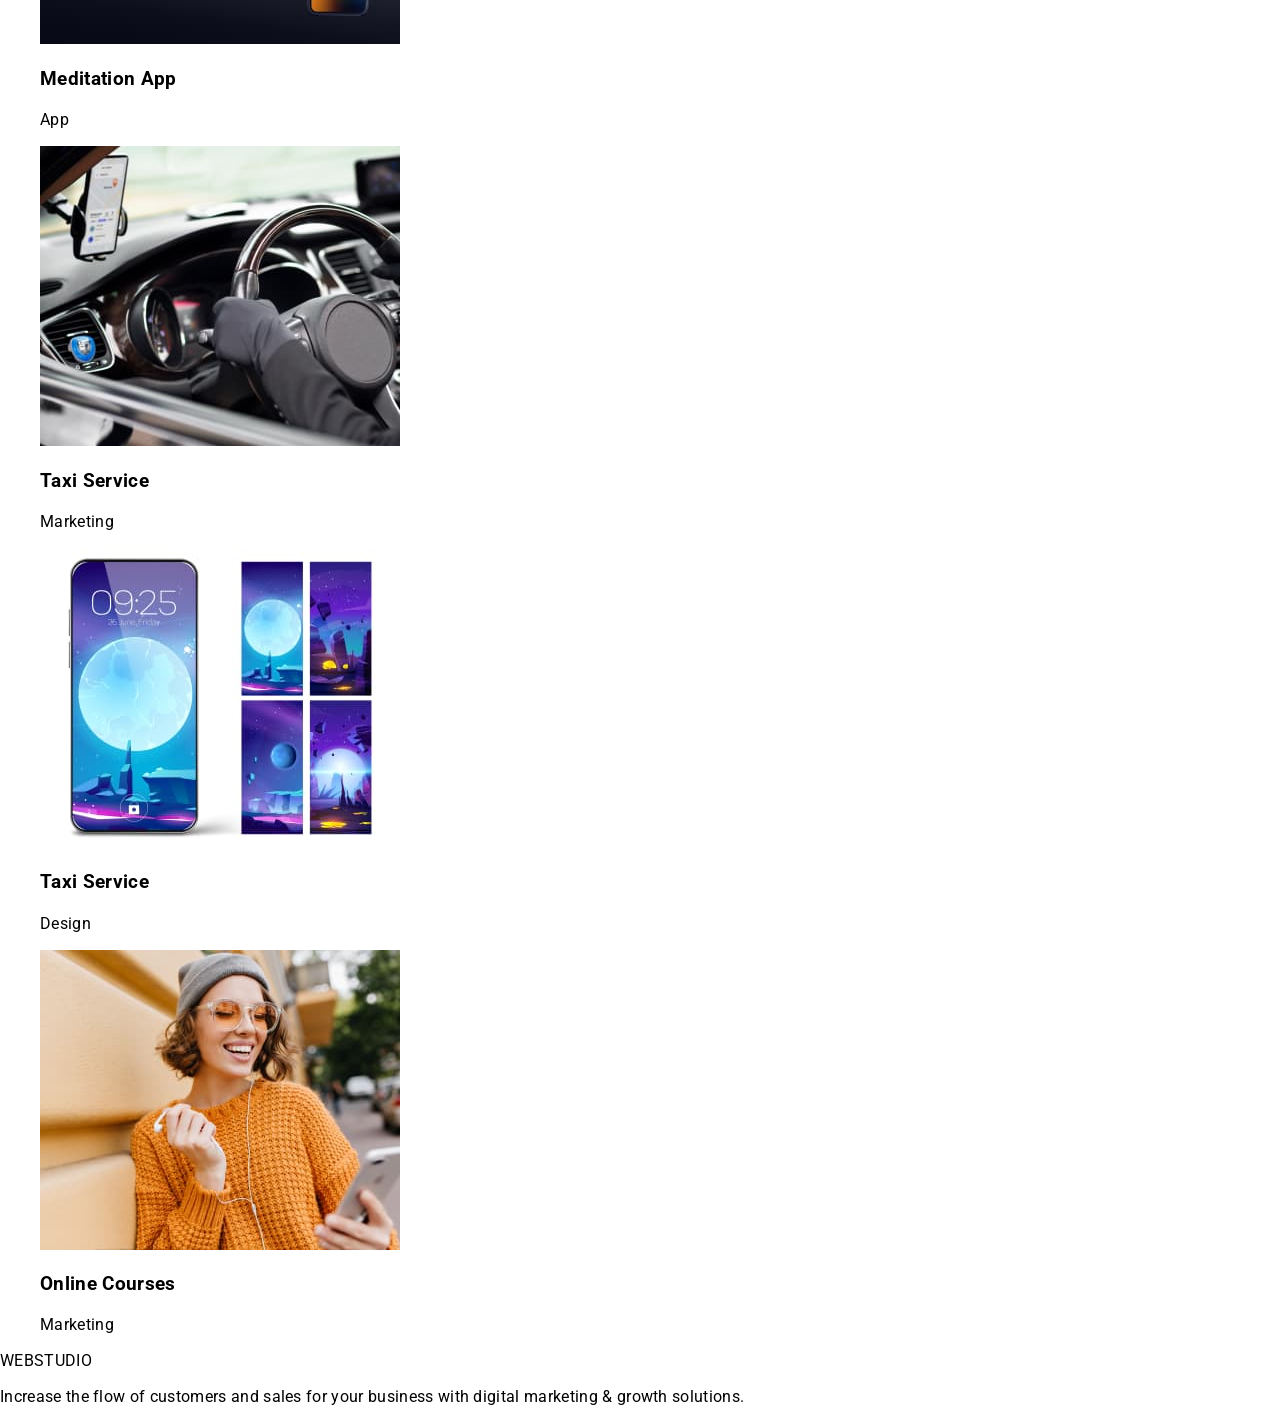
==== commit ea245d56: "hw2_progress hw2_progress" ====
--- a/index.html
+++ b/index.html
@@ -1,127 +1,238 @@
-<!DOCTYPE html>
+<!doctype html>
 <html lang="en">
   <head>
     <meta charset="UTF-8" />
     <meta name="viewport" content="width=device-width, initial-scale=1.0" />
     <title>Document</title>
+    <link
+      rel="stylesheet"
+      href="https://cdnjs.cloudflare.com/ajax/libs/modern-normalize/3.0.1/modern-normalize.min.css"
+    />
+    <link rel="stylesheet" href="./css/styles.css" />
+    <link rel="preconnect" href="https://fonts.googleapis.com" />
+    <link rel="preconnect" href="https://fonts.gstatic.com" crossorigin />
+    <link
+      href="https://fonts.googleapis.com/css2?family=Roboto:ital,wght@0,400,500,700;1,400,500,700&display=swap"
+      rel="stylesheet"
+    />
+    <link
+      href="https://fonts.googleapis.com/css2?family=Raleway:ital,wght@0,700;1,700&family=Roboto:ital,wght@0,400,500,700;1,400,500,700&display=swap"
+      rel="stylesheet"
+    />
+    <body>
+      <header class="header">
+        <nav class="header-nav">
+          <a class="header-logo" href="/index.html"
+            >WEB<span class="logo-studio">STUDIO</span></a
+          >
+          <ul class="header-menu-list">
+            <li class="header-menu-item">
+              <a class="header-menu-link" href="">Studio</a>
+            </li>
+            <li class="header-menu-item">
+              <a class="header-menu-link" href="">Portfolio</a>
+            </li>
+            <li class="header-menu-item">
+              <a class="header-menu-link" href="">Contacts</a>
+            </li>
+          </ul>
+        </nav>
+        <address class="header-adress">
+          <ul class="header-adress-list">
+            <li class="header-adress-list-item">
+              <a
+                class="header-adress-list-link"
+                href="mailto:info@devstudio.com"
+                >info@devstudio.com</a
+              >
+            </li>
+            <li class="header-adress-list-item">
+              <a class="header-adress-list-link" href="tel:+110001111111"
+                >+11 (000) 111-11-11</a
+              >
+            </li>
+          </ul>
+        </address>
+      </header>
+      <main>
+        <!-- Hero Section -->
+
+        <section class="hero-section">
+          <h1 class="main-headline">Effective Solutions for Your Business</h1>
+          <button class="hero-button" type="button">Order Service</button>
+        </section>
+
+        <!-- AboutUs section -->
+
+        <section class="about-us-section">
+          <h2 class="about-us-headline" hidden></h2>
+          <ul class="about-us-list">
+            <li class="about-us-list-item">
+              <h3 class="about-us-item-headline">Strategy</h3>
+              <p class="about-us-item-text">
+                Our goal is to identify the business problem to walk away with
+                the perfect and creative solution.
+              </p>
+            </li>
+            <li class="about-us-list-item">
+              <h3 class="about-us-item-headline">Punctuality</h3>
+              <p class="about-us-item-text">
+                Bring the key message to the brand's audience for the best price
+                within the shortest possible time.
+              </p>
+            </li>
+            <li class="about-us-list-item">
+              <h3 class="about-us-item-headline">Diligence</h3>
+              <p class="about-us-item-text">
+                Research and confirm brands that present the strongest digital
+                growth opportunities and minimize risk.
+              </p>
+            </li>
+            <li class="about-us-list-item">
+              <h3 class="about-us-item-headline">Technologies</h3>
+              <p class="about-us-item-text">
+                Design practice focused on digital experiences. We bring forth a
+                deep passion for problem-solving.
+              </p>
+            </li>
+          </ul>
+        </section>
+
+        <!-- OurTeam section -->
+
+        <section class="team-section">
+          <h2 class="team-section-headline">Our Team</h2>
+          <ul class="team-section-list">
+            <li class="team-list-item">
+              <img
+                class="team-picture"
+                src="./images/mark.jpg"
+                alt="Mark`s picture"
+                width="264"
+                height="260"
+              />
+              <h3 class="teammate-name">Mark Guerrero</h3>
+              <p class="teammate-role">Product Designer</p>
+            </li>
+            <li class="team-list-item">
+              <img
+                class="team-picture"
+                src="./images/tom.jpg"
+                alt="Tom`s picture"
+                width="264"
+                height="260"
+              />
+              <h3 class="teammate-name">Tom Ford</h3>
+              <p class="teammate-role">Frontend Developer</p>
+            </li>
+            <li class="team-list-item">
+              <img
+                class="team-picture"
+                src="./images/camila.jpg"
+                alt="Camila`s picture"
+                width="264"
+                height="260"
+              />
+              <h3 class="teammate-name">Camila Garcia</h3>
+              <p class="teammate-role">Marketing</p>
+            </li>
+            <li class="team-list-item">
+              <img
+                class="team-picture"
+                src="./images/daniel.jpg"
+                alt="Daniel`s picture"
+                width="264"
+                height="260"
+              />
+              <h3 class="teammate-name">Daniel Wilson</h3>
+              <p class="teammate-role">UI Designer</p>
+            </li>
+          </ul>
+        </section>
+
+        <!-- Portfolio section -->
+
+        <section class="portfolio-section">
+          <h2 class="portfolio-headline">Our Portfolio</h2>
+          <ul class="portfolio-list">
+            <li class="portfolio-list-item">
+              <img
+                class="portfolio-picture"
+                src="./images/bankingapp.jpg"
+                alt="banking app design illustration"
+                width="360"
+                height="300"
+              />
+              <h3 class="portfolio-item-name">Banking App</h3>
+              <p class="portfolio-item-text">App</p>
+            </li>
+            <li class="portfolio-list-item">
+              <img
+                class="portfolio-picture"
+                src="./images/cashlesspayment.jpg"
+                alt="cashless payment design illustration"
+                width="360"
+                height="300"
+              />
+              <h3 class="portfolio-item-name">Cashless Payment</h3>
+              <p class="portfolio-item-text">Marketing</p>
+            </li>
+            <li class="portfolio-list-item">
+              <img
+                class="portfolio-picture"
+                src="./images/meditationapp.jpg"
+                alt="meditation app design example"
+                width="360"
+                height="300"
+              />
+              <h3 class="portfolio-item-name">Meditation App</h3>
+              <p class="portfolio-item-text">App</p>
+            </li>
+            <li class="portfolio-list-item">
+              <img
+                class="portfolio-picture"
+                src="./images/taxiservices.jpg"
+                alt="taxi services design illustration"
+                width="360"
+                height="300"
+              />
+              <h3 class="portfolio-item-name">Taxi Service</h3>
+              <p class="portfolio-item-text">Marketing</p>
+            </li>
+            <li class="portfolio-list-item">
+              <img
+                class="portfolio-picture"
+                src="./images/screenillustrations.jpg"
+                alt="screen illustrations design"
+                width="360"
+                height="300"
+              />
+              <h3 class="portfolio-item-name">Taxi Service</h3>
+              <p class="portfolio-item-text">Design</p>
+            </li>
+            <li class="portfolio-list-item">
+              <img
+                class="portfolio-picture"
+                src="./images/onlinecourses.jpg"
+                alt="online courses design example"
+                width="360"
+                height="300"
+              />
+              <h3 class="portfolio-item-name">Online Courses</h3>
+              <p class="portfolio-item-text">Marketing</p>
+            </li>
+          </ul>
+        </section>
+      </main>
+      <footer class="footer-section">
+        <a class="footer-logo" href="/index.html"
+          >WEB<span class="footer-logo-studio">STUDIO</span></a
+        >
+        <p class="footer-text">
+          Increase the flow of customers and sales for your business with
+          digital marketing & growth solutions.
+        </p>
+      </footer>
+    </body>
   </head>
-  <body>
-    <header>
-      <nav>
-        <a href="/index.html">WEB<span>STUDIO</span></a>
-        <ul>
-          <li>
-            <a href="">Studio</a>
-          </li>
-          <li>
-            <a href="">Portfolio</a>
-          </li>
-          <li>
-            <a href="">Contacts</a>
-          </li>
-        </ul>
-      </nav>
-      <address>
-        <ul>
-          <li>
-            <a href="mailto:info@devstudio.com">info@devstudio.com</a>
-          </li>
-          <li>
-            <a href="tel:+110001111111">+11 (000) 111-11-11</a>
-          </li>
-        </ul>
-      </address>
-    </header>
-    <main>
-      <section>
-        <h1>Effective Solutions for Your Business</h1>
-        <button type="button">Order Service</button>
-      </section>
-      <section>
-        <h2 hidden></h2>
-        <ul>
-          <li>
-            <h3>Strategy</h3>
-            <p>
-              Our goal is to identify the business problem to walk away with the
-              perfect and creative solution.
-            </p>
-          </li>
-          <li>
-            <h3>Punctuality</h3>
-            <p>
-              Bring the key message to the brand's audience for the best price
-              within the shortest possible time.
-            </p>
-          </li>
-          <li>
-            <h3>Diligence</h3>
-            <p>
-              Research and confirm brands that present the strongest digital
-              growth opportunities and minimize risk.
-            </p>
-          </li>
-          <li>
-            <h3>Technologies</h3>
-            <p>
-              Research and confirm brands that present the strongest digital
-              growth opportunities and minimize risk.
-            </p>
-          </li>
-        </ul>
-      </section>
-      <section>
-        <h2>Our Team</h2>
-        <ul>
-          <li>
-            <img
-              src="./images/mark.jpg"
-              alt="Mark`s picture"
-              width="264"
-              height="260"
-            />
-            <h3>Mark Guerrero</h3>
-            <p>Product Designer</p>
-          </li>
-          <li>
-            <img
-              src="./images/tom.jpg"
-              alt="Tom`s picture"
-              width="264"
-              height="260"
-            />
-            <h3>Tom Ford</h3>
-            <p>Frontend Developer</p>
-          </li>
-          <li>
-            <img
-              src="./images/camila.jpg"
-              alt="Camila`s picture"
-              width="264"
-              height="260"
-            />
-            <h3>Camila Garcia</h3>
-            <p>Marketing</p>
-          </li>
-          <li>
-            <img
-              src="./images/daniel.jpg"
-              alt="Daniel`s picture"
-              width="264"
-              height="260"
-            />
-            <h3>Daniel Wilson</h3>
-            <p>UI Designer</p>
-          </li>
-        </ul>
-      </section>
-    </main>
-    <footer>
-      <a href="/index.html">WEB<span>STUDIO</span></a>
-      <p>
-        Increase the flow of customers and sales for your business with digital
-        marketing & growth solutions.
-      </p>
-    </footer>
-  </body>
 </html>
--- a/css/styles.css
+++ b/css/styles.css
@@ -0,0 +1,41 @@
+* {
+  text-decoration: none;
+}
+ul {
+  list-style-type: none;
+}
+a {
+  text-decoration: none;
+  color: currentColor;
+}
+body {
+  font-family: 'roboto', 'sans-serif';
+  font-weight: 400;
+  font-size: 16px;
+  line-height: 1.25;
+  letter-spacing: 0.02em;
+}
+.header {
+}
+.header-nav {
+}
+.header-logo {
+  color: #4d5ae5;
+}
+.logo-studio {
+  color: #2e2f42;
+}
+.header-menu-list {
+}
+.header-menu-item {
+}
+.header-menu-link {
+}
+.header-adress {
+}
+.header-adress-list {
+}
+.header-adress-list-item {
+}
+.header-adress-list-link {
+}
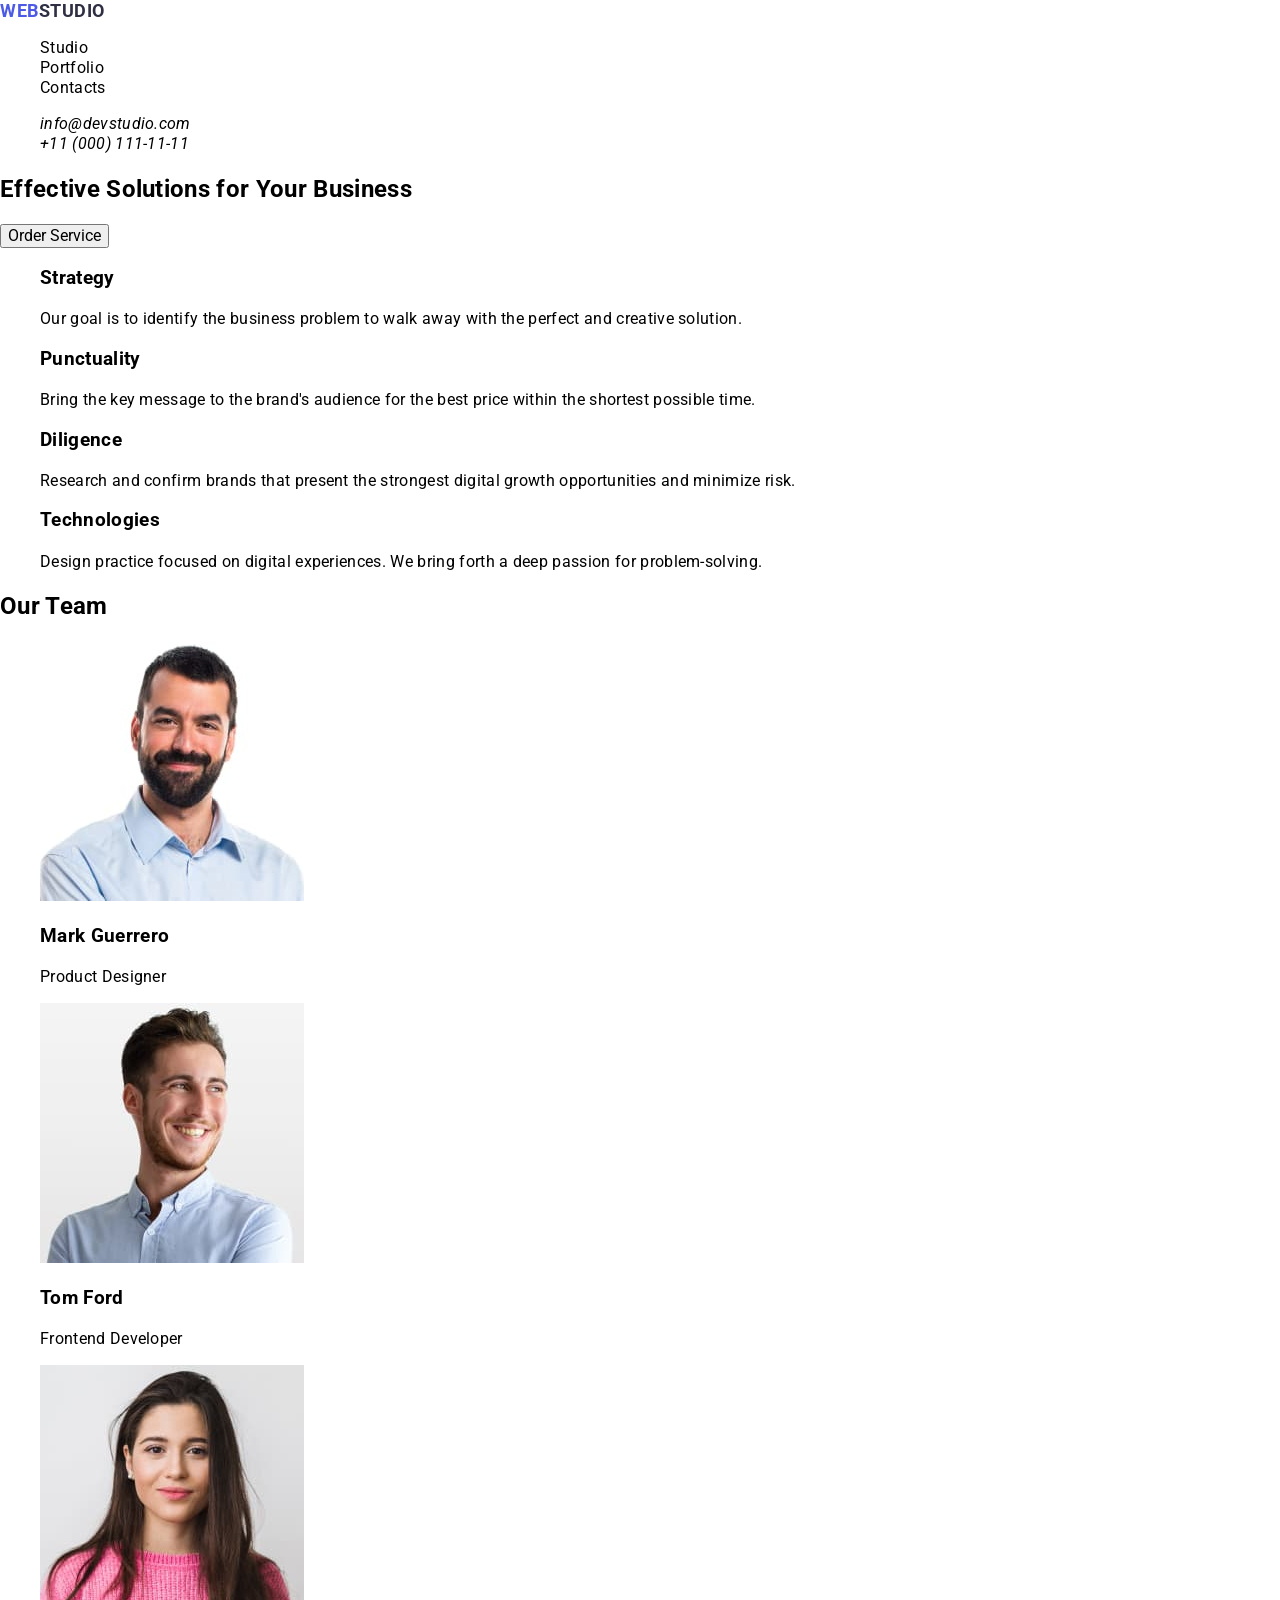
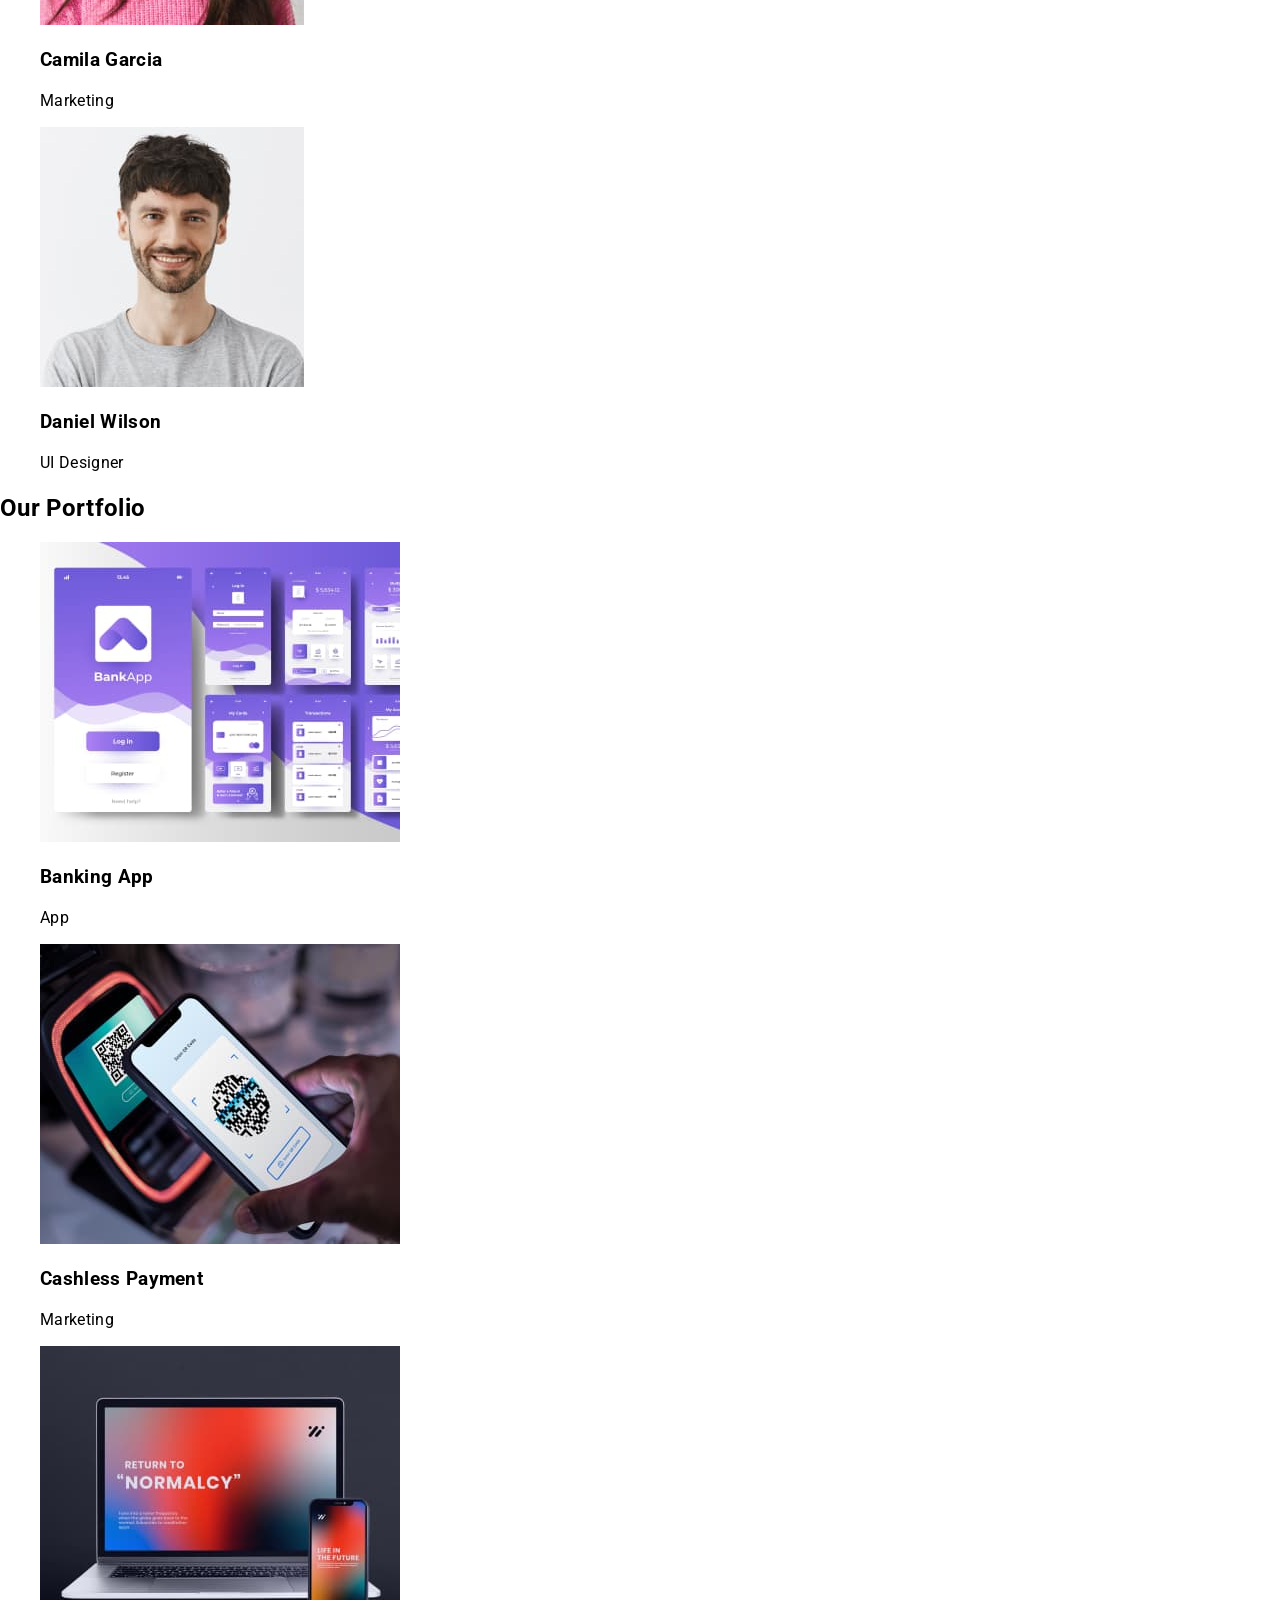
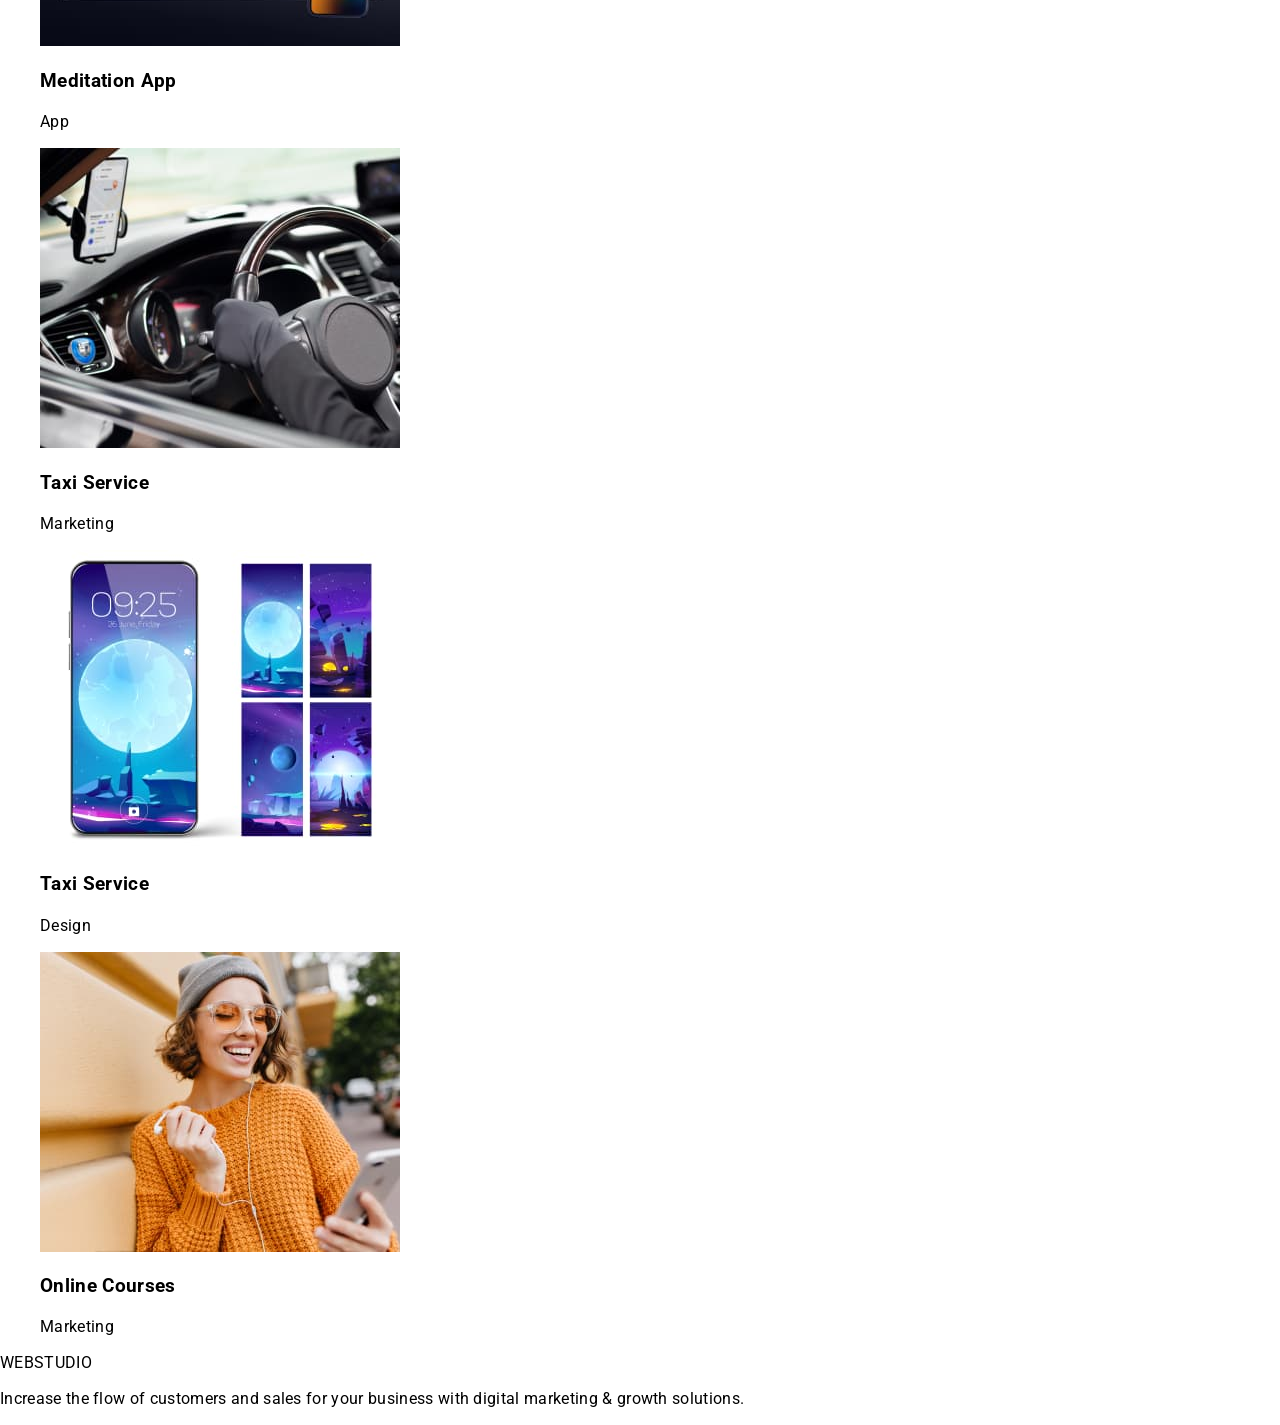
==== commit 1df80f00: "thms added from work thms added from work" ====
--- a/index.html
+++ b/index.html
@@ -46,6 +46,7 @@
                 >info@devstudio.com</a
               >
             </li>
+
             <li class="header-adress-list-item">
               <a class="header-adress-list-link" href="tel:+110001111111"
                 >+11 (000) 111-11-11</a
--- a/css/styles.css
+++ b/css/styles.css
@@ -20,8 +20,12 @@
 .header-nav {
 }
 .header-logo {
-  color: #4d5ae5;
-}
+  Font-weight: 700;
+  Font-size: 18px;
+  line-height: 21px;
+  Letter-spacing: 0.03em;
+  color:#4D5AE5;
+  }
 .logo-studio {
   color: #2e2f42;
 }
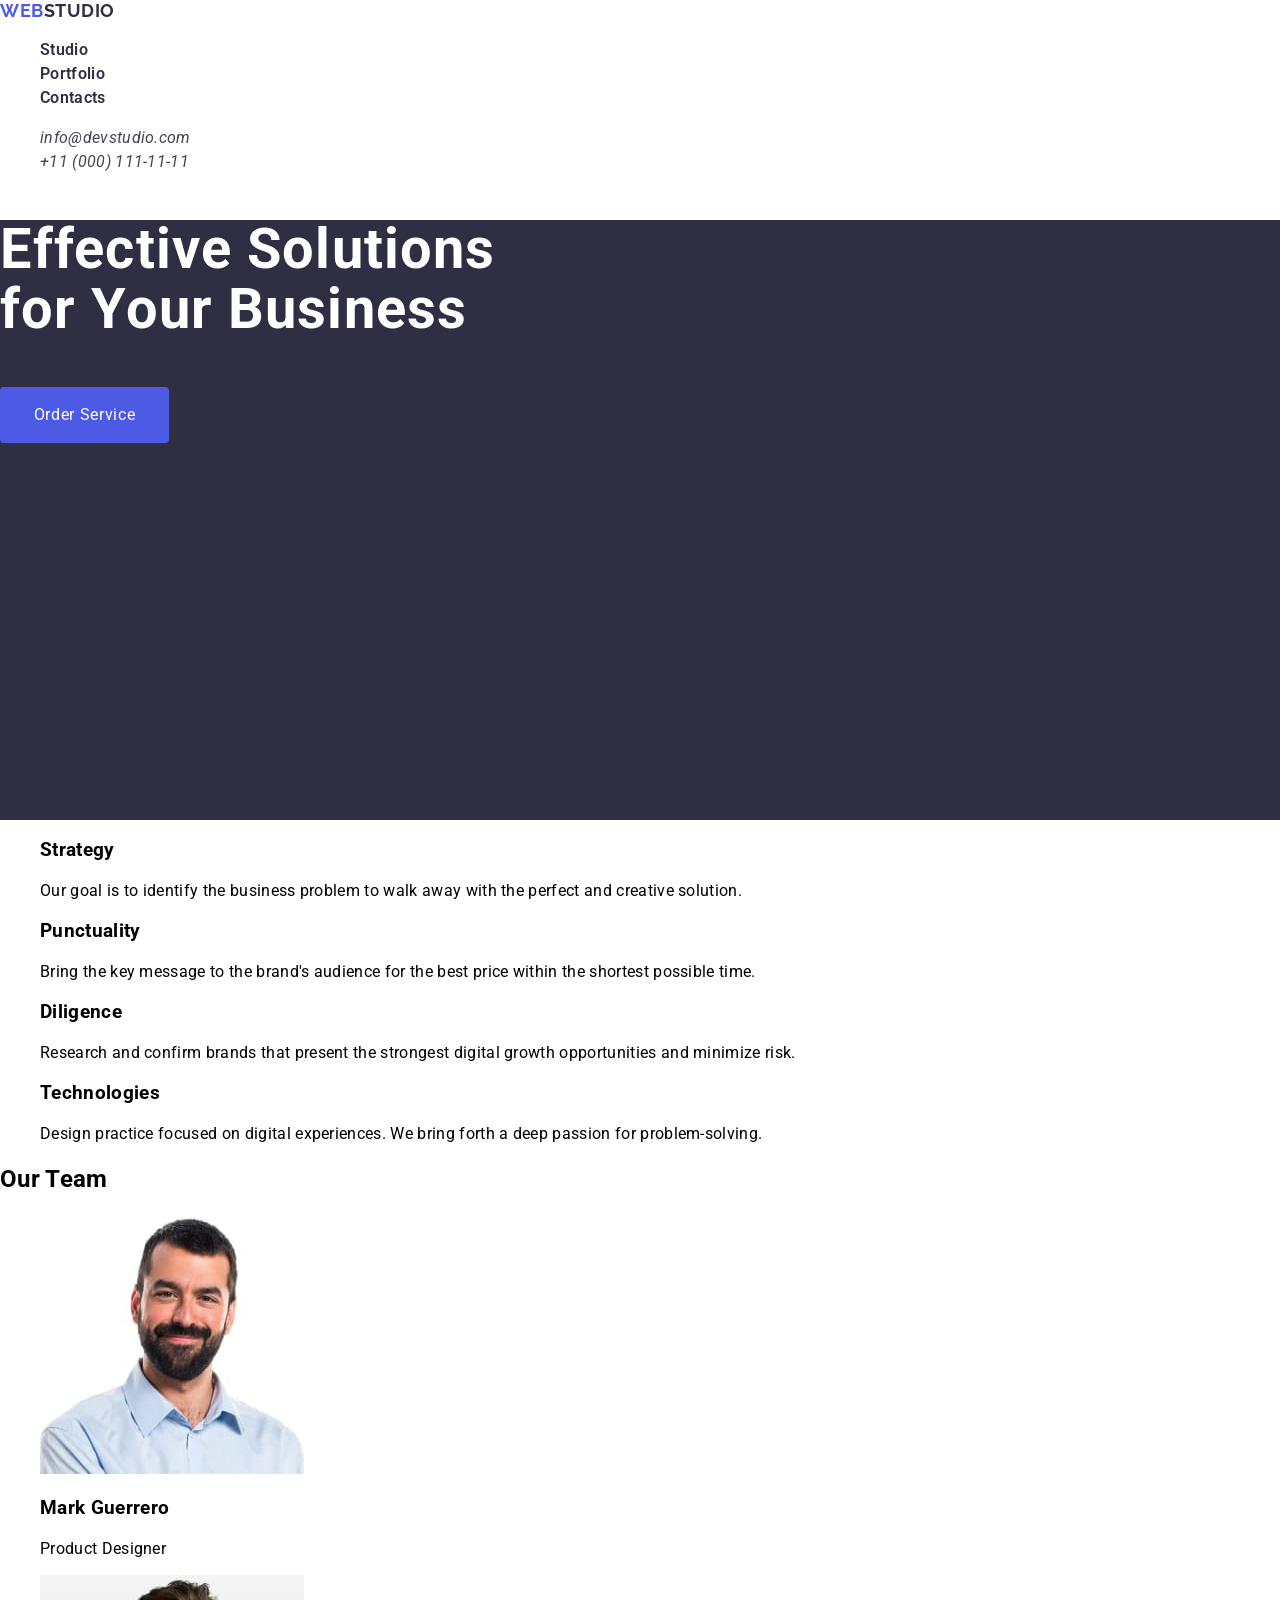
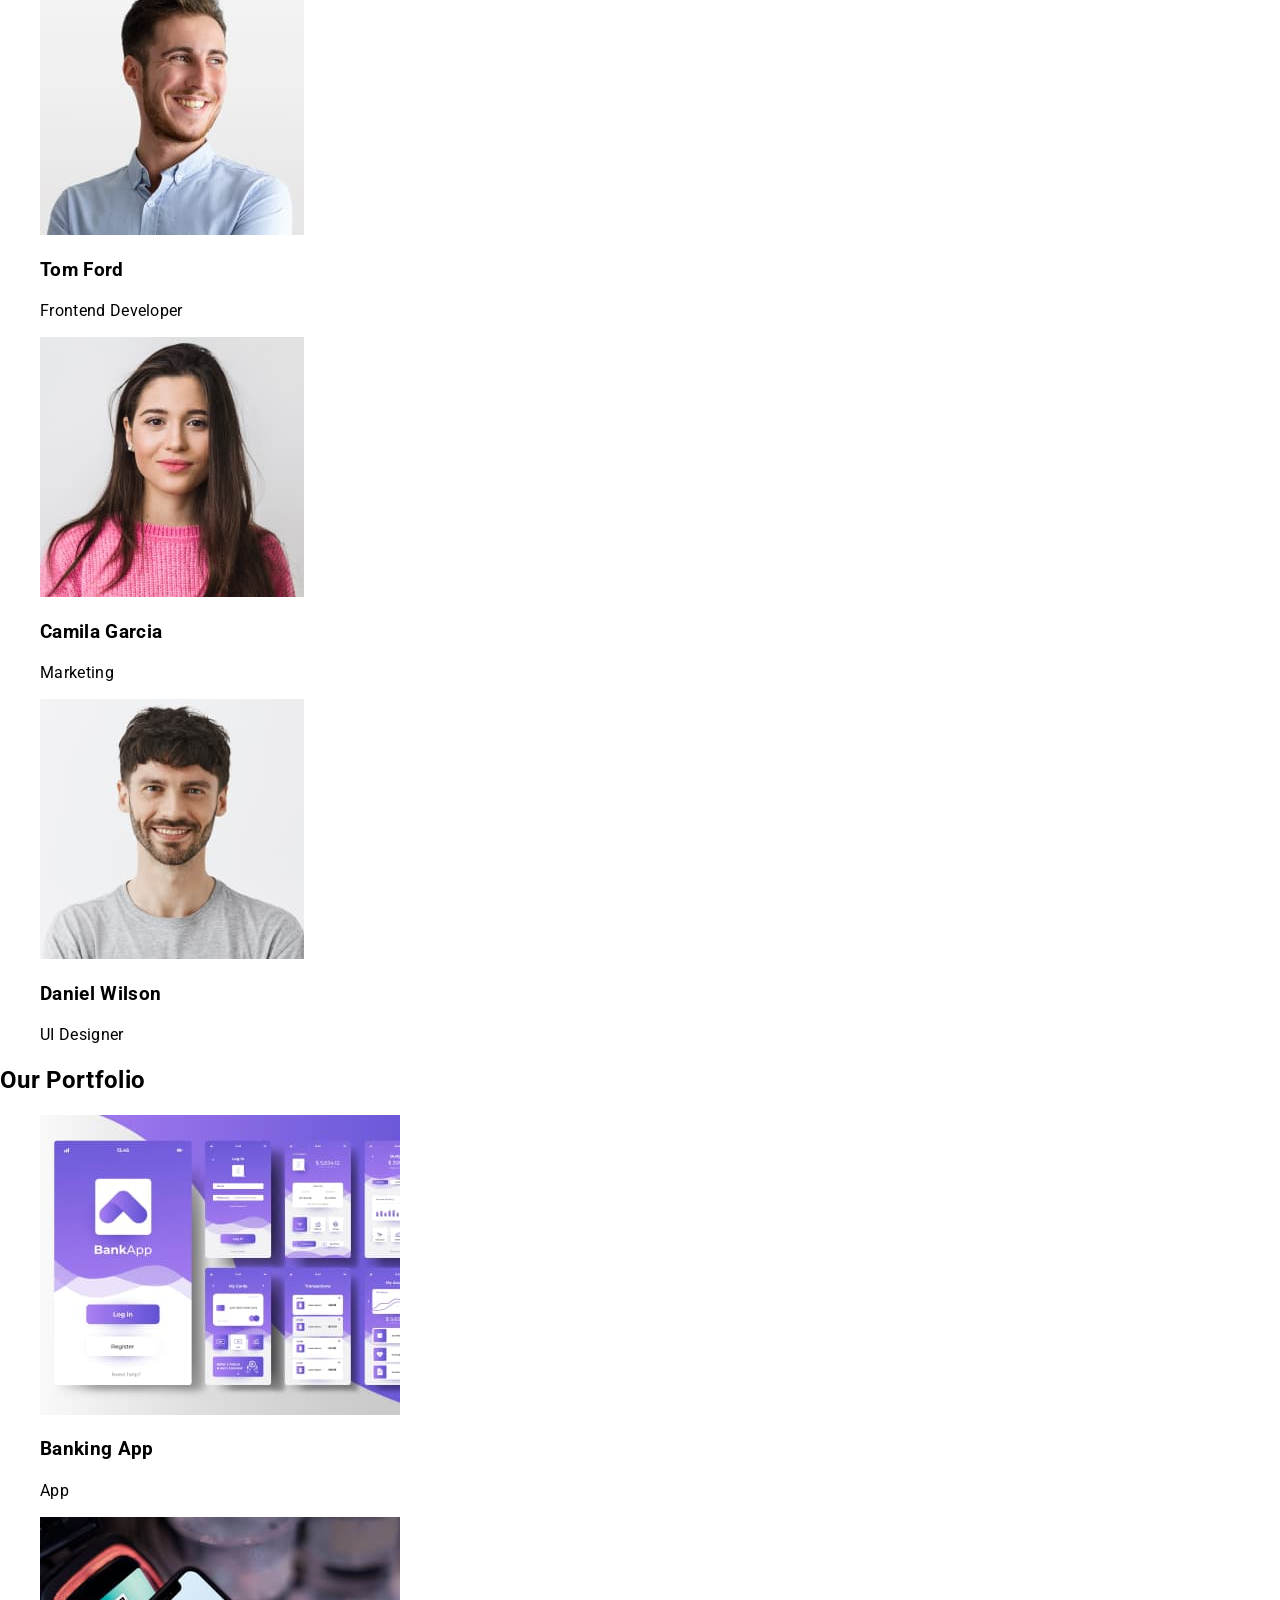
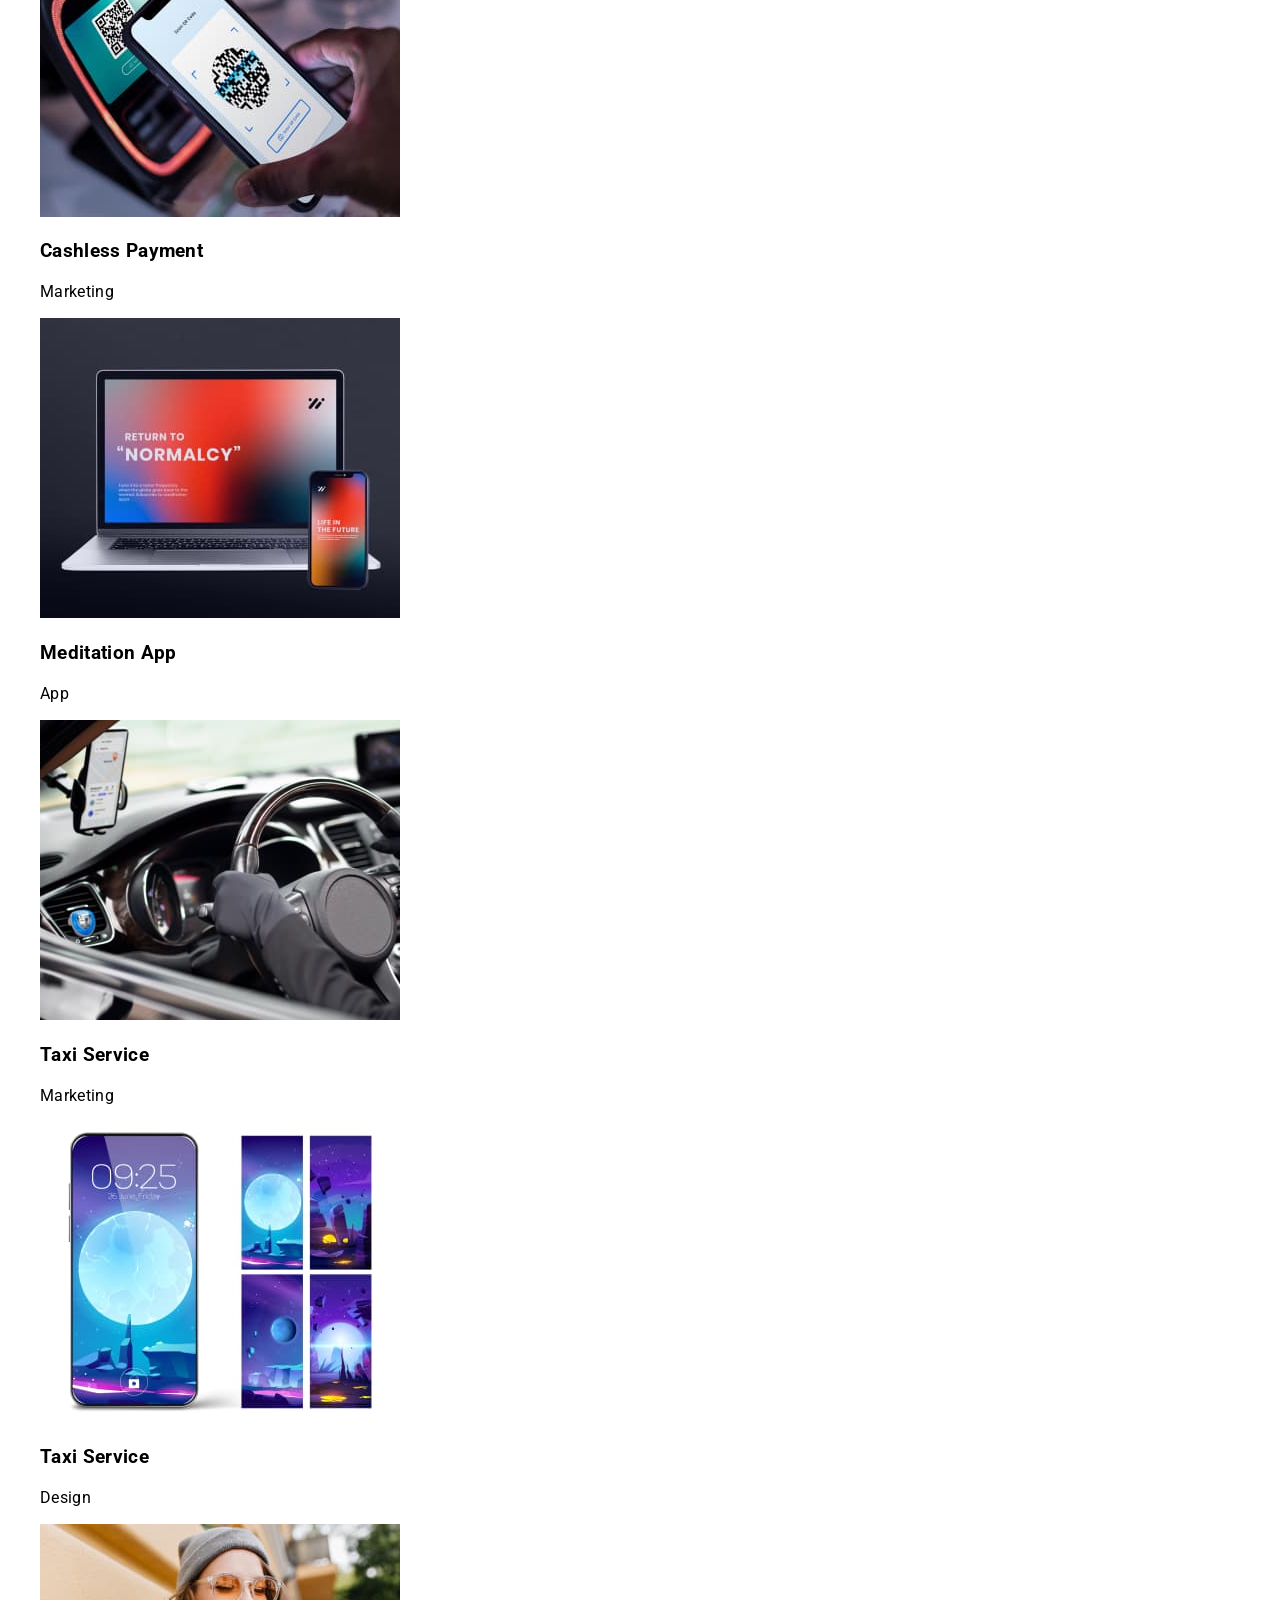
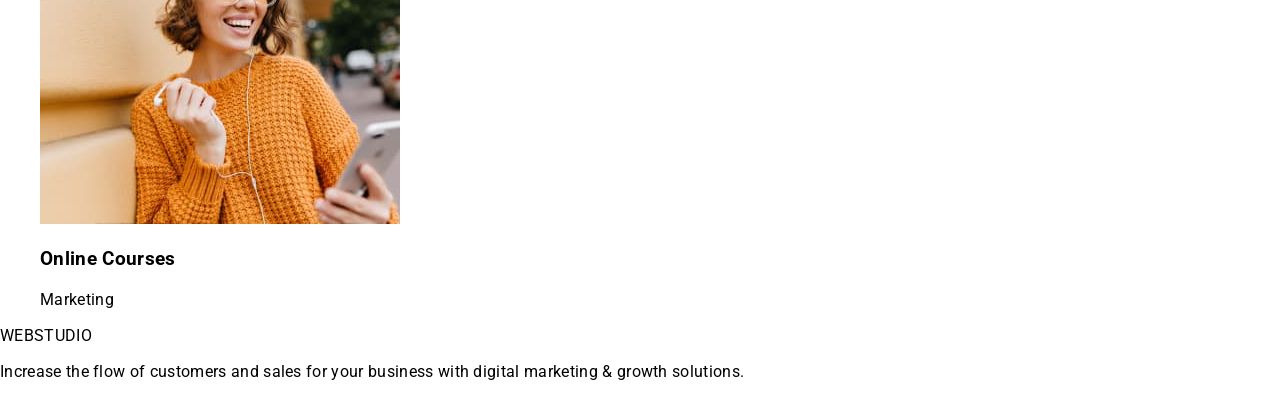
==== commit c373cddf: "HeroSection Done HeroSection Done" ====
--- a/index.html
+++ b/index.html
@@ -12,13 +12,10 @@
     <link rel="preconnect" href="https://fonts.googleapis.com" />
     <link rel="preconnect" href="https://fonts.gstatic.com" crossorigin />
     <link
-      href="https://fonts.googleapis.com/css2?family=Roboto:ital,wght@0,400,500,700;1,400,500,700&display=swap"
+      href="https://fonts.googleapis.com/css2?family=Raleway:wght@700&family=Roboto:wght@400;500;700&display=swap"
       rel="stylesheet"
     />
-    <link
-      href="https://fonts.googleapis.com/css2?family=Raleway:ital,wght@0,700;1,700&family=Roboto:ital,wght@0,400,500,700;1,400,500,700&display=swap"
-      rel="stylesheet"
-    />
+
     <body>
       <header class="header">
         <nav class="header-nav">
@@ -59,7 +56,9 @@
         <!-- Hero Section -->
 
         <section class="hero-section">
-          <h1 class="main-headline">Effective Solutions for Your Business</h1>
+          <h1 class="main-headline">
+            Effective Solutions <br />for Your Business
+          </h1>
           <button class="hero-button" type="button">Order Service</button>
         </section>
 
--- a/css/styles.css
+++ b/css/styles.css
@@ -15,25 +15,47 @@
   line-height: 1.25;
   letter-spacing: 0.02em;
 }
+button {
+  all: unset;
+  background: transparent;
+  border: none;
+  padding: 0;
+  font: inherit;
+  color: inherit;
+  cursor: pointer;
+  outline: none;
+}
 .header {
 }
 .header-nav {
 }
 .header-logo {
-  Font-weight: 700;
-  Font-size: 18px;
-  line-height: 21px;
-  Letter-spacing: 0.03em;
-  color:#4D5AE5;
-  }
+  font-family: 'Raleway', sans-serif;
+  font-weight: 700;
+  font-size: 18px;
+  line-height: 1.17;
+  letter-spacing: 0.03em;
+  color: #4d5ae5;
+}
 .logo-studio {
   color: #2e2f42;
+  font-family: 'Raleway', sans-serif;
+  font-weight: 700;
+  font-size: 18px;
+  line-height: 1.17;
+  letter-spacing: 0.03em;
 }
 .header-menu-list {
 }
 .header-menu-item {
 }
 .header-menu-link {
+  color: #2e2f42;
+  font-family: 'Roboto', sans-serif;
+  font-weight: 600;
+  font-size: 16px;
+  line-height: 1.5;
+  letter-spacing: 0.02em;
 }
 .header-adress {
 }
@@ -42,4 +64,48 @@
 .header-adress-list-item {
 }
 .header-adress-list-link {
+  color: #434455;
+  font-family: 'Roboto', sans-serif;
+  font-weight: 400;
+  font-size: 16px;
+  line-height: 1.5;
+  letter-spacing: 0.02em;
 }
+.hero-section {
+  background-color: #2e2f42;
+  width: 1440px;
+  height: 600px;
+}
+.main-headline {
+  font-family: 'Roboto', sans-serif;
+  font-weight: 700;
+  color: #fff;
+  font-size: 56px;
+  line-height: 1.07;
+  letter-spacing: 0.02em;
+}
+.hero-button {
+  width: 169px;
+  height: 56px;
+  background-color: #4d5ae5;
+  color: #fff;
+  font-family: 'Roboto', sans-serif;
+  font-weight: 400;
+  font-size: 16px;
+  line-height: 1.5;
+  letter-spacing: 0.04em;
+  text-align: center;
+  border-radius: 4px;
+}
+.about-us-section {
+}
+.about-us-headline {
+}
+.about-us-list {
+}
+.about-us-list-item {
+}
+.about-us-item-headline {
+}
+.about-us-item-text {
+}
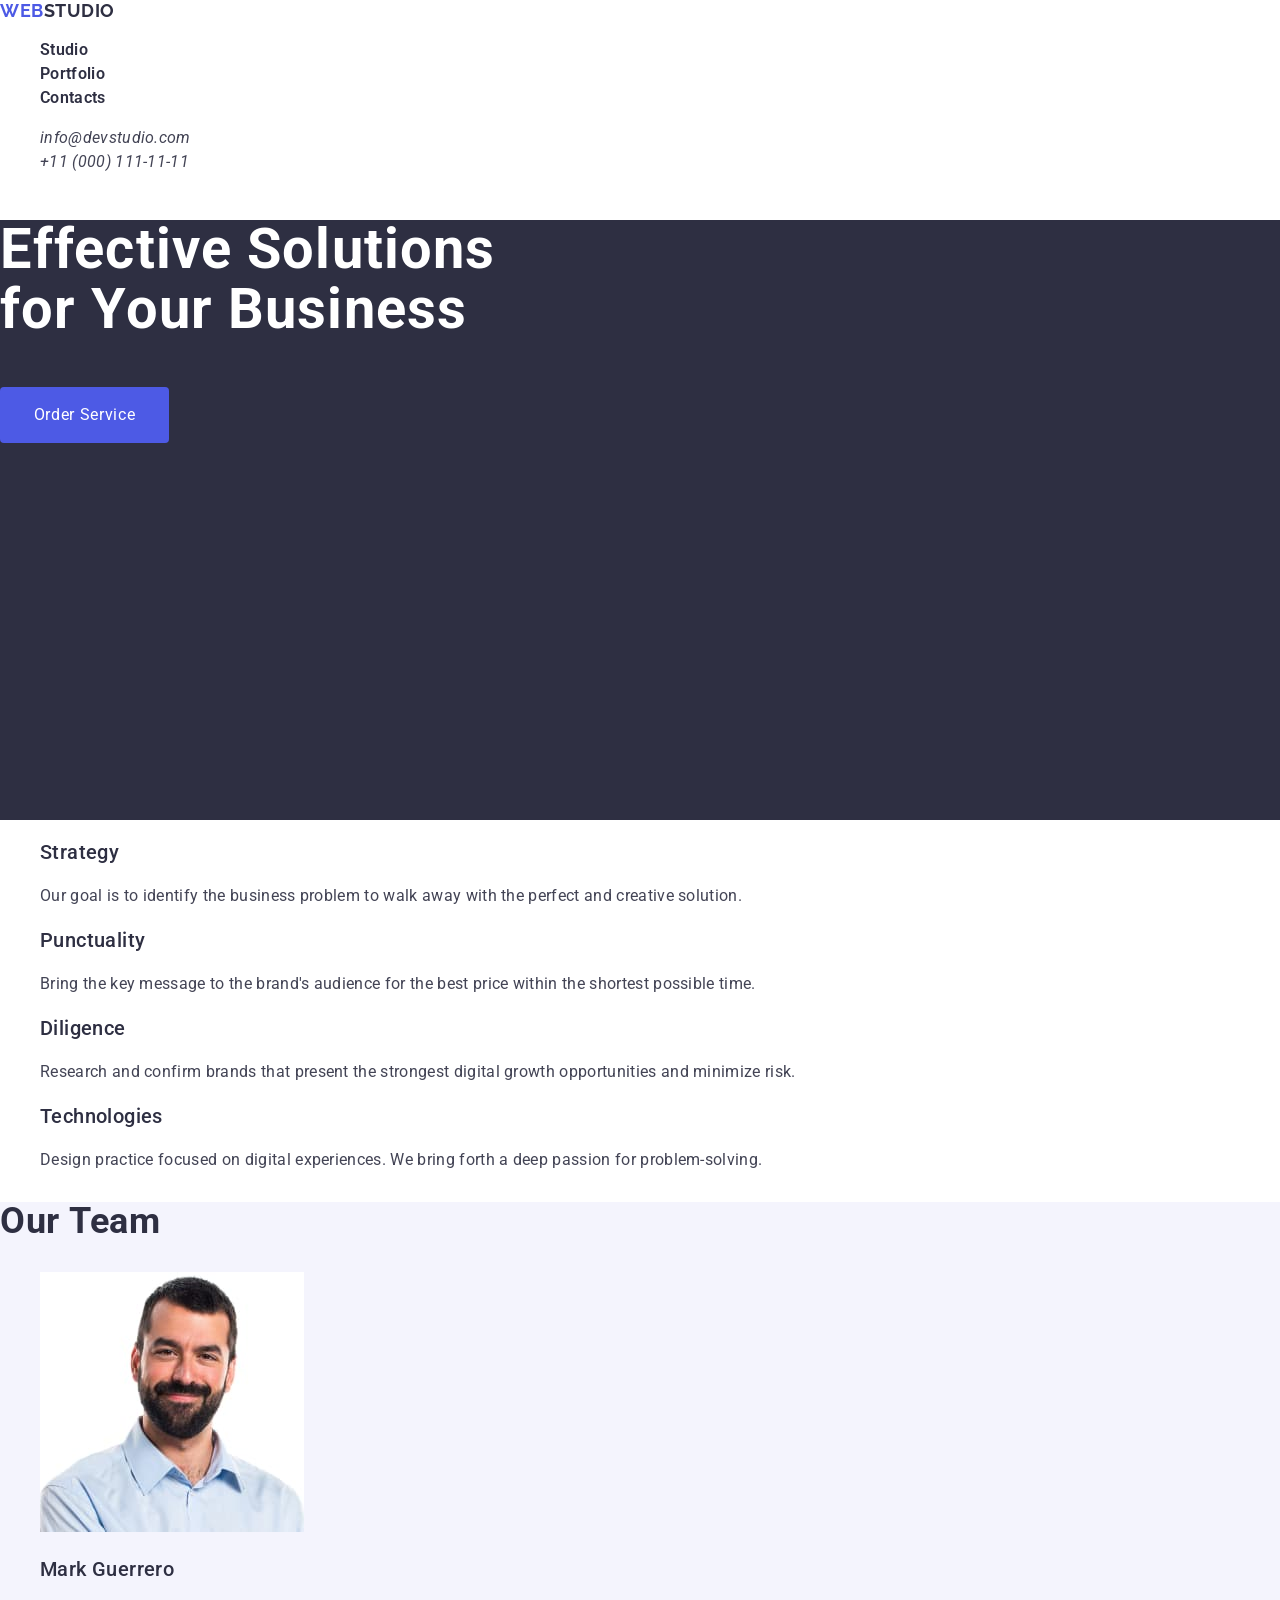
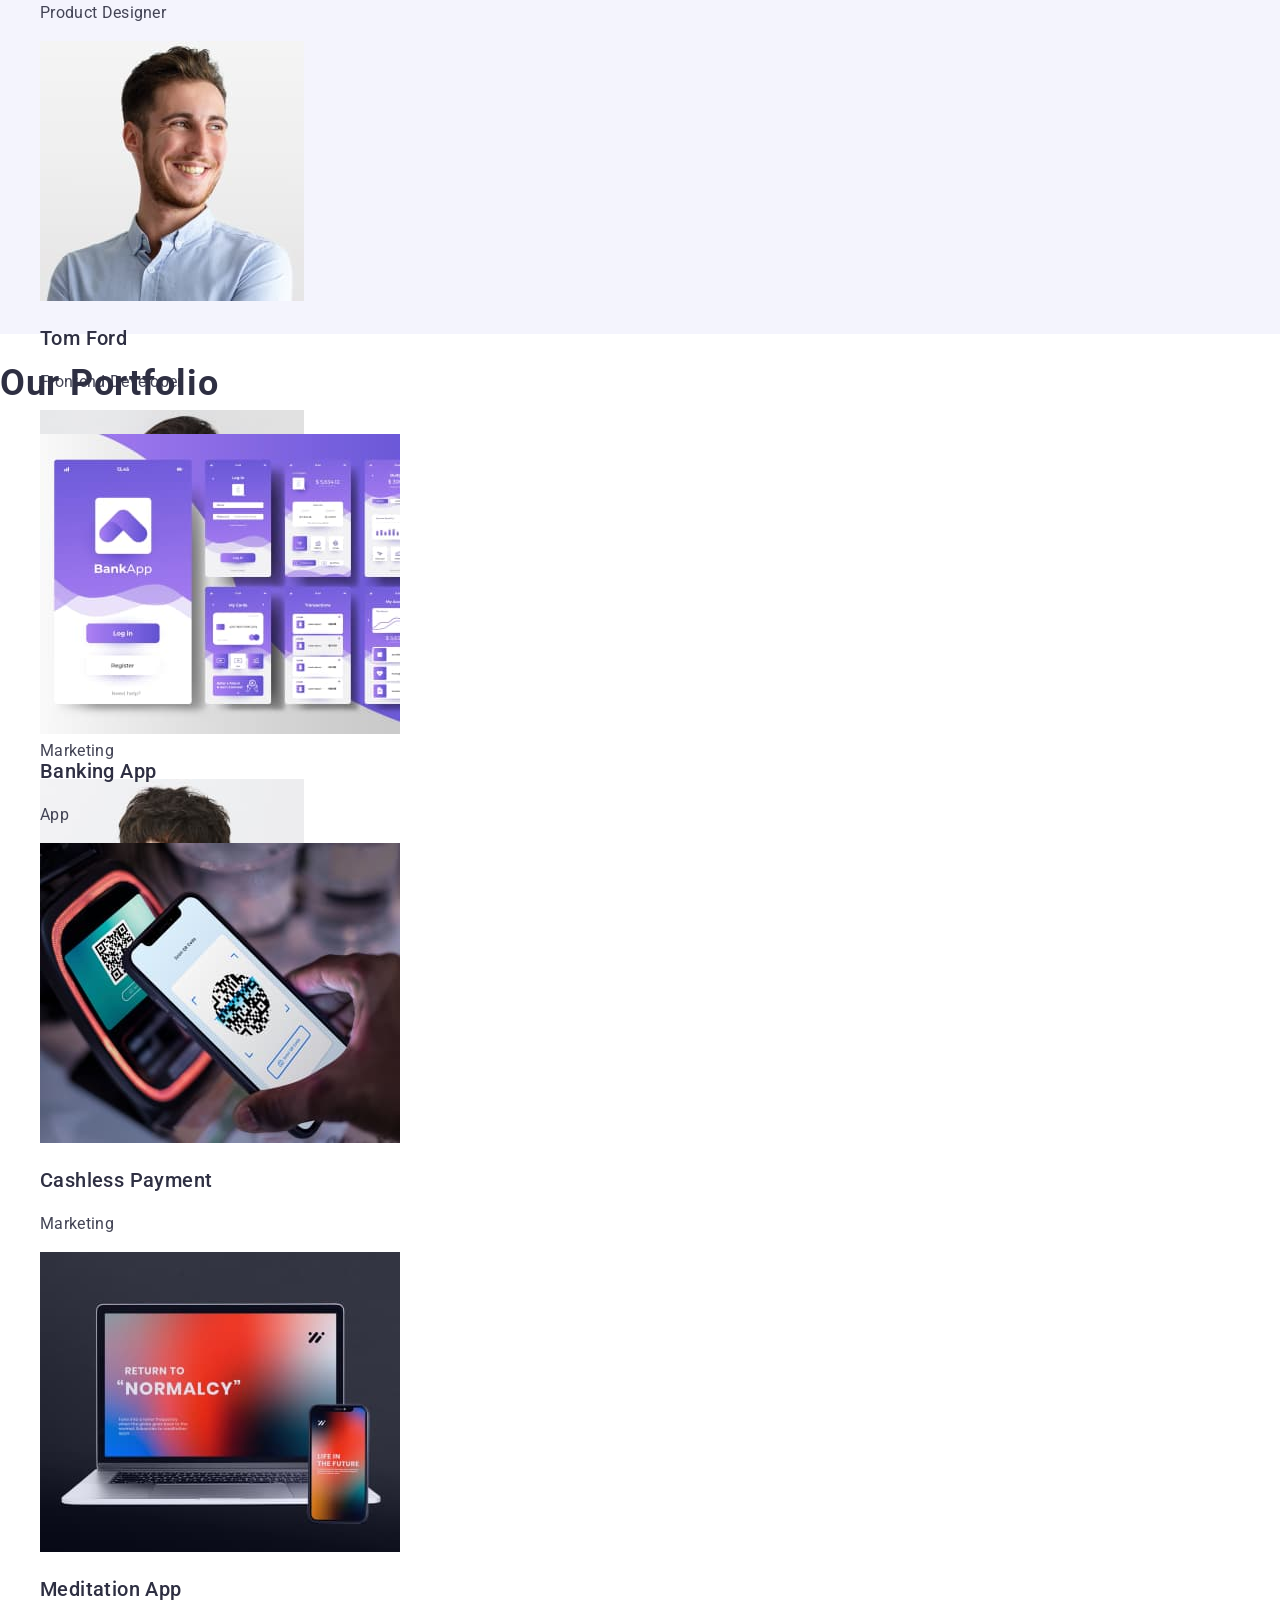
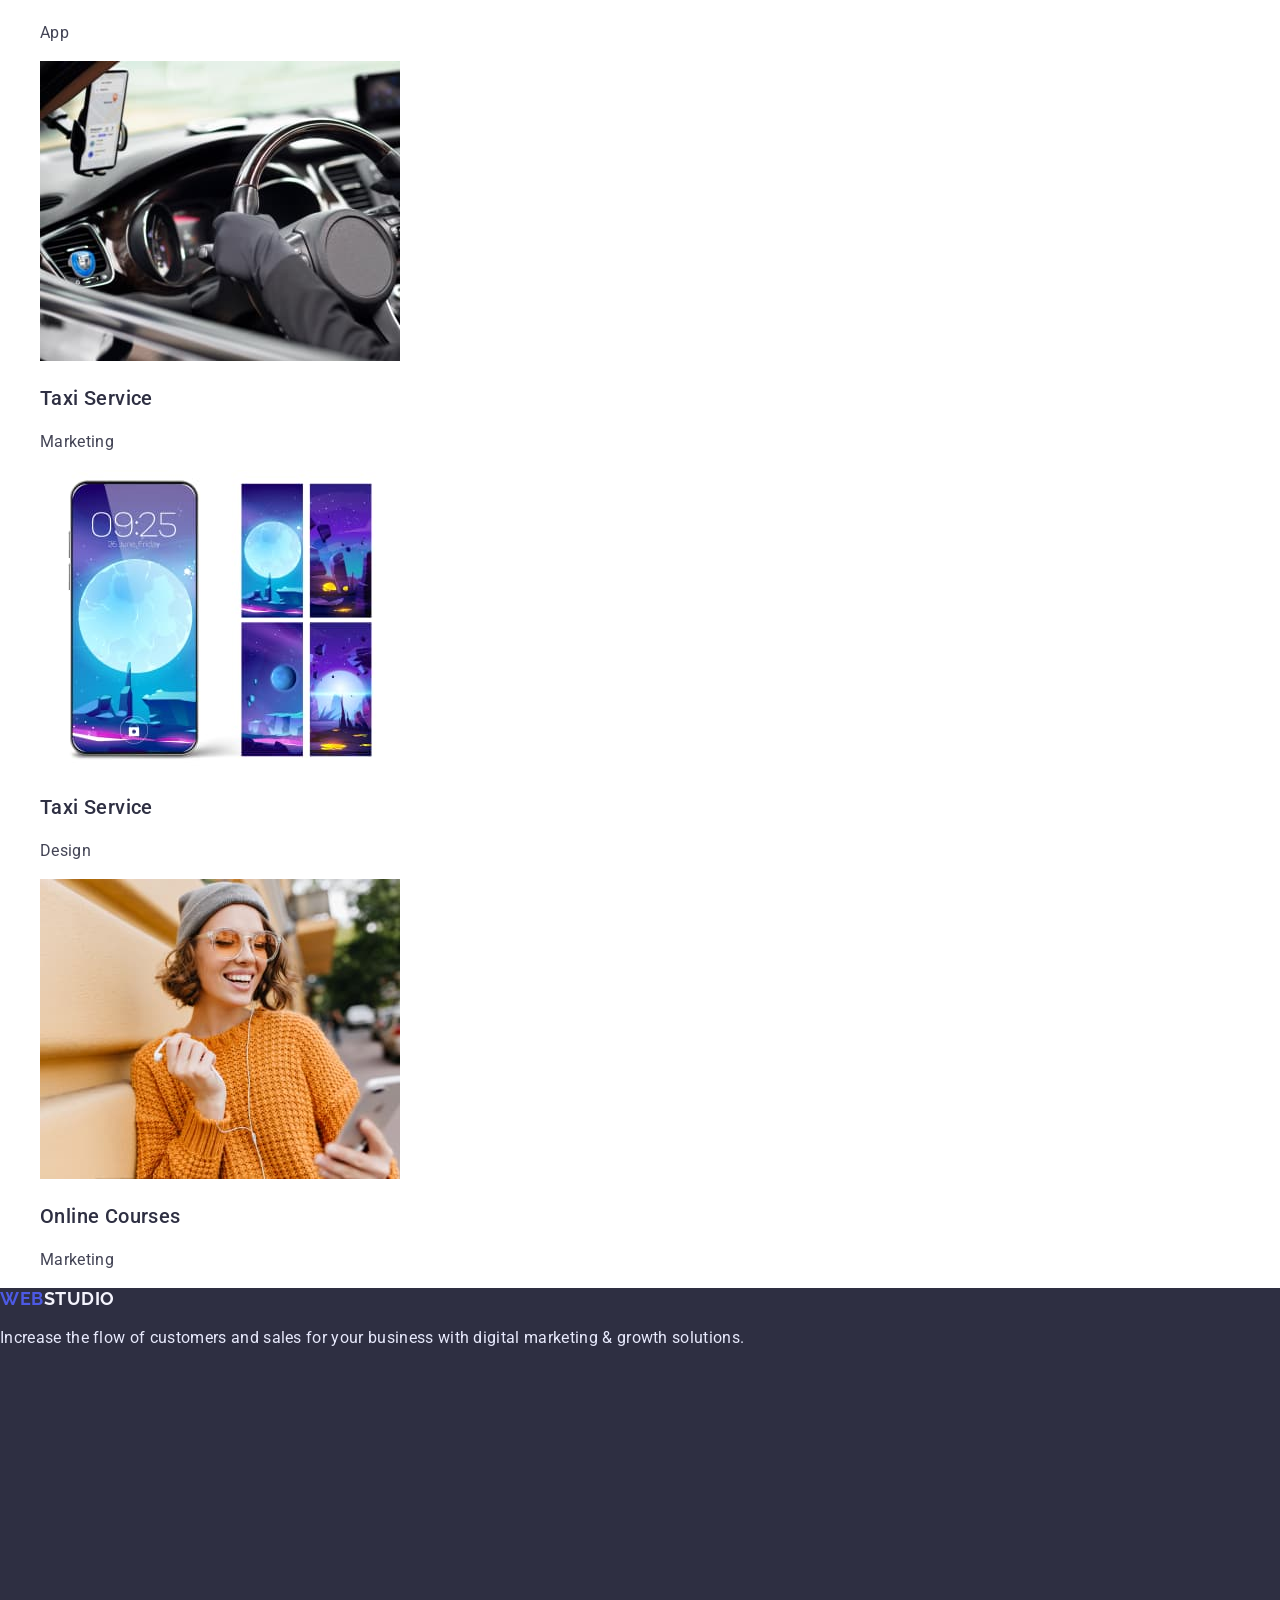
==== commit fcbbae58: "2econd done Done the second HW" ====
--- a/index.html
+++ b/index.html
@@ -15,224 +15,221 @@
       href="https://fonts.googleapis.com/css2?family=Raleway:wght@700&family=Roboto:wght@400;500;700&display=swap"
       rel="stylesheet"
     />
-
-    <body>
-      <header class="header">
-        <nav class="header-nav">
-          <a class="header-logo" href="/index.html"
-            >WEB<span class="logo-studio">STUDIO</span></a
-          >
-          <ul class="header-menu-list">
-            <li class="header-menu-item">
-              <a class="header-menu-link" href="">Studio</a>
-            </li>
-            <li class="header-menu-item">
-              <a class="header-menu-link" href="">Portfolio</a>
-            </li>
-            <li class="header-menu-item">
-              <a class="header-menu-link" href="">Contacts</a>
-            </li>
-          </ul>
-        </nav>
-        <address class="header-adress">
-          <ul class="header-adress-list">
-            <li class="header-adress-list-item">
-              <a
-                class="header-adress-list-link"
-                href="mailto:info@devstudio.com"
-                >info@devstudio.com</a
-              >
-            </li>
-
-            <li class="header-adress-list-item">
-              <a class="header-adress-list-link" href="tel:+110001111111"
-                >+11 (000) 111-11-11</a
-              >
-            </li>
-          </ul>
-        </address>
-      </header>
-      <main>
-        <!-- Hero Section -->
-
-        <section class="hero-section">
-          <h1 class="main-headline">
-            Effective Solutions <br />for Your Business
-          </h1>
-          <button class="hero-button" type="button">Order Service</button>
-        </section>
-
-        <!-- AboutUs section -->
-
-        <section class="about-us-section">
-          <h2 class="about-us-headline" hidden></h2>
-          <ul class="about-us-list">
-            <li class="about-us-list-item">
-              <h3 class="about-us-item-headline">Strategy</h3>
-              <p class="about-us-item-text">
-                Our goal is to identify the business problem to walk away with
-                the perfect and creative solution.
-              </p>
-            </li>
-            <li class="about-us-list-item">
-              <h3 class="about-us-item-headline">Punctuality</h3>
-              <p class="about-us-item-text">
-                Bring the key message to the brand's audience for the best price
-                within the shortest possible time.
-              </p>
-            </li>
-            <li class="about-us-list-item">
-              <h3 class="about-us-item-headline">Diligence</h3>
-              <p class="about-us-item-text">
-                Research and confirm brands that present the strongest digital
-                growth opportunities and minimize risk.
-              </p>
-            </li>
-            <li class="about-us-list-item">
-              <h3 class="about-us-item-headline">Technologies</h3>
-              <p class="about-us-item-text">
-                Design practice focused on digital experiences. We bring forth a
-                deep passion for problem-solving.
-              </p>
-            </li>
-          </ul>
-        </section>
-
-        <!-- OurTeam section -->
-
-        <section class="team-section">
-          <h2 class="team-section-headline">Our Team</h2>
-          <ul class="team-section-list">
-            <li class="team-list-item">
-              <img
-                class="team-picture"
-                src="./images/mark.jpg"
-                alt="Mark`s picture"
-                width="264"
-                height="260"
-              />
-              <h3 class="teammate-name">Mark Guerrero</h3>
-              <p class="teammate-role">Product Designer</p>
-            </li>
-            <li class="team-list-item">
-              <img
-                class="team-picture"
-                src="./images/tom.jpg"
-                alt="Tom`s picture"
-                width="264"
-                height="260"
-              />
-              <h3 class="teammate-name">Tom Ford</h3>
-              <p class="teammate-role">Frontend Developer</p>
-            </li>
-            <li class="team-list-item">
-              <img
-                class="team-picture"
-                src="./images/camila.jpg"
-                alt="Camila`s picture"
-                width="264"
-                height="260"
-              />
-              <h3 class="teammate-name">Camila Garcia</h3>
-              <p class="teammate-role">Marketing</p>
-            </li>
-            <li class="team-list-item">
-              <img
-                class="team-picture"
-                src="./images/daniel.jpg"
-                alt="Daniel`s picture"
-                width="264"
-                height="260"
-              />
-              <h3 class="teammate-name">Daniel Wilson</h3>
-              <p class="teammate-role">UI Designer</p>
-            </li>
-          </ul>
-        </section>
-
-        <!-- Portfolio section -->
-
-        <section class="portfolio-section">
-          <h2 class="portfolio-headline">Our Portfolio</h2>
-          <ul class="portfolio-list">
-            <li class="portfolio-list-item">
-              <img
-                class="portfolio-picture"
-                src="./images/bankingapp.jpg"
-                alt="banking app design illustration"
-                width="360"
-                height="300"
-              />
-              <h3 class="portfolio-item-name">Banking App</h3>
-              <p class="portfolio-item-text">App</p>
-            </li>
-            <li class="portfolio-list-item">
-              <img
-                class="portfolio-picture"
-                src="./images/cashlesspayment.jpg"
-                alt="cashless payment design illustration"
-                width="360"
-                height="300"
-              />
-              <h3 class="portfolio-item-name">Cashless Payment</h3>
-              <p class="portfolio-item-text">Marketing</p>
-            </li>
-            <li class="portfolio-list-item">
-              <img
-                class="portfolio-picture"
-                src="./images/meditationapp.jpg"
-                alt="meditation app design example"
-                width="360"
-                height="300"
-              />
-              <h3 class="portfolio-item-name">Meditation App</h3>
-              <p class="portfolio-item-text">App</p>
-            </li>
-            <li class="portfolio-list-item">
-              <img
-                class="portfolio-picture"
-                src="./images/taxiservices.jpg"
-                alt="taxi services design illustration"
-                width="360"
-                height="300"
-              />
-              <h3 class="portfolio-item-name">Taxi Service</h3>
-              <p class="portfolio-item-text">Marketing</p>
-            </li>
-            <li class="portfolio-list-item">
-              <img
-                class="portfolio-picture"
-                src="./images/screenillustrations.jpg"
-                alt="screen illustrations design"
-                width="360"
-                height="300"
-              />
-              <h3 class="portfolio-item-name">Taxi Service</h3>
-              <p class="portfolio-item-text">Design</p>
-            </li>
-            <li class="portfolio-list-item">
-              <img
-                class="portfolio-picture"
-                src="./images/onlinecourses.jpg"
-                alt="online courses design example"
-                width="360"
-                height="300"
-              />
-              <h3 class="portfolio-item-name">Online Courses</h3>
-              <p class="portfolio-item-text">Marketing</p>
-            </li>
-          </ul>
-        </section>
-      </main>
-      <footer class="footer-section">
-        <a class="footer-logo" href="/index.html"
-          >WEB<span class="footer-logo-studio">STUDIO</span></a
+  </head>
+  <body>
+    <header class="header">
+      <nav class="header-nav">
+        <a class="header-logo" href="/index.html"
+          >WEB<span class="logo-studio">STUDIO</span></a
         >
-        <p class="footer-text">
-          Increase the flow of customers and sales for your business with
-          digital marketing & growth solutions.
-        </p>
-      </footer>
-    </body>
-  </head>
+        <ul class="header-menu-list">
+          <li class="header-menu-item">
+            <a class="header-menu-link" href="">Studio</a>
+          </li>
+          <li class="header-menu-item">
+            <a class="header-menu-link" href="">Portfolio</a>
+          </li>
+          <li class="header-menu-item">
+            <a class="header-menu-link" href="">Contacts</a>
+          </li>
+        </ul>
+      </nav>
+      <address class="header-adress">
+        <ul class="header-adress-list">
+          <li class="header-adress-list-item">
+            <a class="header-adress-list-link" href="mailto:info@devstudio.com"
+              >info@devstudio.com</a
+            >
+          </li>
+
+          <li class="header-adress-list-item">
+            <a class="header-adress-list-link" href="tel:+110001111111"
+              >+11 (000) 111-11-11</a
+            >
+          </li>
+        </ul>
+      </address>
+    </header>
+    <main>
+      <!-- Hero Section -->
+
+      <section class="hero-section">
+        <h1 class="main-headline">
+          Effective Solutions <br />for Your Business
+        </h1>
+        <button class="hero-button" type="button">Order Service</button>
+      </section>
+
+      <!-- AboutUs section -->
+
+      <section class="about-us-section">
+        <h2 class="about-us-headline" hidden></h2>
+        <ul class="about-us-list">
+          <li class="about-us-list-item">
+            <h3 class="about-us-item-headline">Strategy</h3>
+            <p class="about-us-item-text">
+              Our goal is to identify the business problem to walk away with the
+              perfect and creative solution.
+            </p>
+          </li>
+          <li class="about-us-list-item">
+            <h3 class="about-us-item-headline">Punctuality</h3>
+            <p class="about-us-item-text">
+              Bring the key message to the brand's audience for the best price
+              within the shortest possible time.
+            </p>
+          </li>
+          <li class="about-us-list-item">
+            <h3 class="about-us-item-headline">Diligence</h3>
+            <p class="about-us-item-text">
+              Research and confirm brands that present the strongest digital
+              growth opportunities and minimize risk.
+            </p>
+          </li>
+          <li class="about-us-list-item">
+            <h3 class="about-us-item-headline">Technologies</h3>
+            <p class="about-us-item-text">
+              Design practice focused on digital experiences. We bring forth a
+              deep passion for problem-solving.
+            </p>
+          </li>
+        </ul>
+      </section>
+
+      <!-- OurTeam section -->
+
+      <section class="team-section">
+        <h2 class="team-section-headline">Our Team</h2>
+        <ul class="team-section-list">
+          <li class="team-list-item">
+            <img
+              class="team-picture"
+              src="./images/mark.jpg"
+              alt="Mark`s picture"
+              width="264"
+              height="260"
+            />
+            <h3 class="teammate-name">Mark Guerrero</h3>
+            <p class="teammate-role">Product Designer</p>
+          </li>
+          <li class="team-list-item">
+            <img
+              class="team-picture"
+              src="./images/tom.jpg"
+              alt="Tom`s picture"
+              width="264"
+              height="260"
+            />
+            <h3 class="teammate-name">Tom Ford</h3>
+            <p class="teammate-role">Frontend Developer</p>
+          </li>
+          <li class="team-list-item">
+            <img
+              class="team-picture"
+              src="./images/camila.jpg"
+              alt="Camila`s picture"
+              width="264"
+              height="260"
+            />
+            <h3 class="teammate-name">Camila Garcia</h3>
+            <p class="teammate-role">Marketing</p>
+          </li>
+          <li class="team-list-item">
+            <img
+              class="team-picture"
+              src="./images/daniel.jpg"
+              alt="Daniel`s picture"
+              width="264"
+              height="260"
+            />
+            <h3 class="teammate-name">Daniel Wilson</h3>
+            <p class="teammate-role">UI Designer</p>
+          </li>
+        </ul>
+      </section>
+
+      <!-- Portfolio section -->
+
+      <section class="portfolio-section">
+        <h2 class="portfolio-headline">Our Portfolio</h2>
+        <ul class="portfolio-list">
+          <li class="portfolio-list-item">
+            <img
+              class="portfolio-picture"
+              src="./images/bankingapp.jpg"
+              alt="banking app design illustration"
+              width="360"
+              height="300"
+            />
+            <h3 class="portfolio-item-name">Banking App</h3>
+            <p class="portfolio-item-text">App</p>
+          </li>
+          <li class="portfolio-list-item">
+            <img
+              class="portfolio-picture"
+              src="./images/cashlesspayment.jpg"
+              alt="cashless payment design illustration"
+              width="360"
+              height="300"
+            />
+            <h3 class="portfolio-item-name">Cashless Payment</h3>
+            <p class="portfolio-item-text">Marketing</p>
+          </li>
+          <li class="portfolio-list-item">
+            <img
+              class="portfolio-picture"
+              src="./images/meditationapp.jpg"
+              alt="meditation app design example"
+              width="360"
+              height="300"
+            />
+            <h3 class="portfolio-item-name">Meditation App</h3>
+            <p class="portfolio-item-text">App</p>
+          </li>
+          <li class="portfolio-list-item">
+            <img
+              class="portfolio-picture"
+              src="./images/taxiservices.jpg"
+              alt="taxi services design illustration"
+              width="360"
+              height="300"
+            />
+            <h3 class="portfolio-item-name">Taxi Service</h3>
+            <p class="portfolio-item-text">Marketing</p>
+          </li>
+          <li class="portfolio-list-item">
+            <img
+              class="portfolio-picture"
+              src="./images/screenillustrations.jpg"
+              alt="screen illustrations design"
+              width="360"
+              height="300"
+            />
+            <h3 class="portfolio-item-name">Taxi Service</h3>
+            <p class="portfolio-item-text">Design</p>
+          </li>
+          <li class="portfolio-list-item">
+            <img
+              class="portfolio-picture"
+              src="./images/onlinecourses.jpg"
+              alt="online courses design example"
+              width="360"
+              height="300"
+            />
+            <h3 class="portfolio-item-name">Online Courses</h3>
+            <p class="portfolio-item-text">Marketing</p>
+          </li>
+        </ul>
+      </section>
+    </main>
+    <footer class="footer-section">
+      <a class="footer-logo" href="/index.html"
+        >WEB<span class="footer-logo-studio">STUDIO</span></a
+      >
+      <p class="footer-text">
+        Increase the flow of customers and sales for your business with digital
+        marketing & growth solutions.
+      </p>
+    </footer>
+  </body>
 </html>
--- a/css/styles.css
+++ b/css/styles.css
@@ -7,6 +7,7 @@
 a {
   text-decoration: none;
   color: currentColor;
+  coursor: pointer;
 }
 body {
   font-family: 'roboto', 'sans-serif';
@@ -14,6 +15,7 @@
   font-size: 16px;
   line-height: 1.25;
   letter-spacing: 0.02em;
+  color: #2e2f42;
 }
 button {
   all: unset;
@@ -26,6 +28,7 @@
   outline: none;
 }
 .header {
+  background-color: #fff;
 }
 .header-nav {
 }
@@ -50,13 +53,15 @@
 .header-menu-item {
 }
 .header-menu-link {
-  color: #2e2f42;
-  font-family: 'Roboto', sans-serif;
   font-weight: 600;
   font-size: 16px;
   line-height: 1.5;
   letter-spacing: 0.02em;
 }
+.header-menu-link:hover,
+.header-menu-link:focus {
+  color: #404bbf;
+}
 .header-adress {
 }
 .header-adress-list {
@@ -65,11 +70,14 @@
 }
 .header-adress-list-link {
   color: #434455;
-  font-family: 'Roboto', sans-serif;
-  font-weight: 400;
-  font-size: 16px;
-  line-height: 1.5;
-  letter-spacing: 0.02em;
+  font-weight: 400;
+  font-size: 16px;
+  line-height: 1.5;
+  letter-spacing: 0.02em;
+}
+.header-adress-list-link:hover,
+.header-adress-list-link:focus {
+  color: #404bbf;
 }
 .hero-section {
   background-color: #2e2f42;
@@ -77,7 +85,6 @@
   height: 600px;
 }
 .main-headline {
-  font-family: 'Roboto', sans-serif;
   font-weight: 700;
   color: #fff;
   font-size: 56px;
@@ -89,7 +96,6 @@
   height: 56px;
   background-color: #4d5ae5;
   color: #fff;
-  font-family: 'Roboto', sans-serif;
   font-weight: 400;
   font-size: 16px;
   line-height: 1.5;
@@ -97,6 +103,10 @@
   text-align: center;
   border-radius: 4px;
 }
+.hero-button:hover,
+.hero-button:focus {
+  background-color: #404bbf;
+}
 .about-us-section {
 }
 .about-us-headline {
@@ -106,6 +116,100 @@
 .about-us-list-item {
 }
 .about-us-item-headline {
+  font-weight: 500;
+  font-size: 20px;
+  line-height: 1.2;
+  letter-spacing: 0.02em;
 }
 .about-us-item-text {
-}
+  color: #434455;
+  font-weight: 400;
+  font-size: 16px;
+  line-height: 1.5;
+  letter-spacing: 0.02em;
+}
+.team-section {
+  width: 1440px;
+  height: 732px;
+  background-color: #f4f4fd;
+}
+.team-section-headline {
+  font-weight: 700;
+  font-size: 36px;
+  line-height: 1.11;
+  letter-spacing: 0.02em;
+}
+.team-section-list {
+}
+.team-list-item {
+}
+.team-picture {
+}
+.teammate-name {
+  font-weight: 500;
+  font-size: 20px;
+  line-height: 1.2;
+  letter-spacing: 0.02em;
+}
+.teammate-role {
+  color: #434455;
+  font-weight: 400;
+  font-size: 16px;
+  line-height: 1.5;
+  letter-spacing: 0.02em;
+}
+.portfolio-section {
+}
+.portfolio-headline {
+  font-weight: 700;
+  font-size: 36px;
+  line-height: 1.11;
+  letter-spacing: 0.02em;
+}
+.portfolio-list {
+}
+.portfolio-list-item {
+}
+.portfolio-picture {
+}
+.portfolio-item-name {
+  font-weight: 500;
+  font-size: 20px;
+  line-height: 1.2;
+  letter-spacing: 0.02em;
+}
+.portfolio-item-text {
+  color: #434455;
+  font-weight: 400;
+  font-size: 16px;
+  line-height: 1.5;
+  letter-spacing: 0.02em;
+}
+.footer-section {
+  width: 1440px;
+  height: 312px;
+  background-color: #2e2f42;
+}
+.footer-logo {
+  font-family: 'Raleway', sans-serif;
+  color: #4d5ae5;
+  font-weight: 700;
+  font-size: 18px;
+  line-height: 1.17;
+  letter-spacing: 0.03em;
+}
+.footer-logo-studio {
+  font-family: 'Raleway', sans-serif;
+  color: #f4f4fd;
+  font-weight: 700;
+  font-size: 18px;
+  line-height: 1.17;
+  letter-spacing: 0.03em;
+}
+.footer-text {
+  color: #e7e9fc;
+  font-weight: 400;
+  font-size: 16px;
+  line-height: 1.5;
+  letter-spacing: 0.02em;
+}
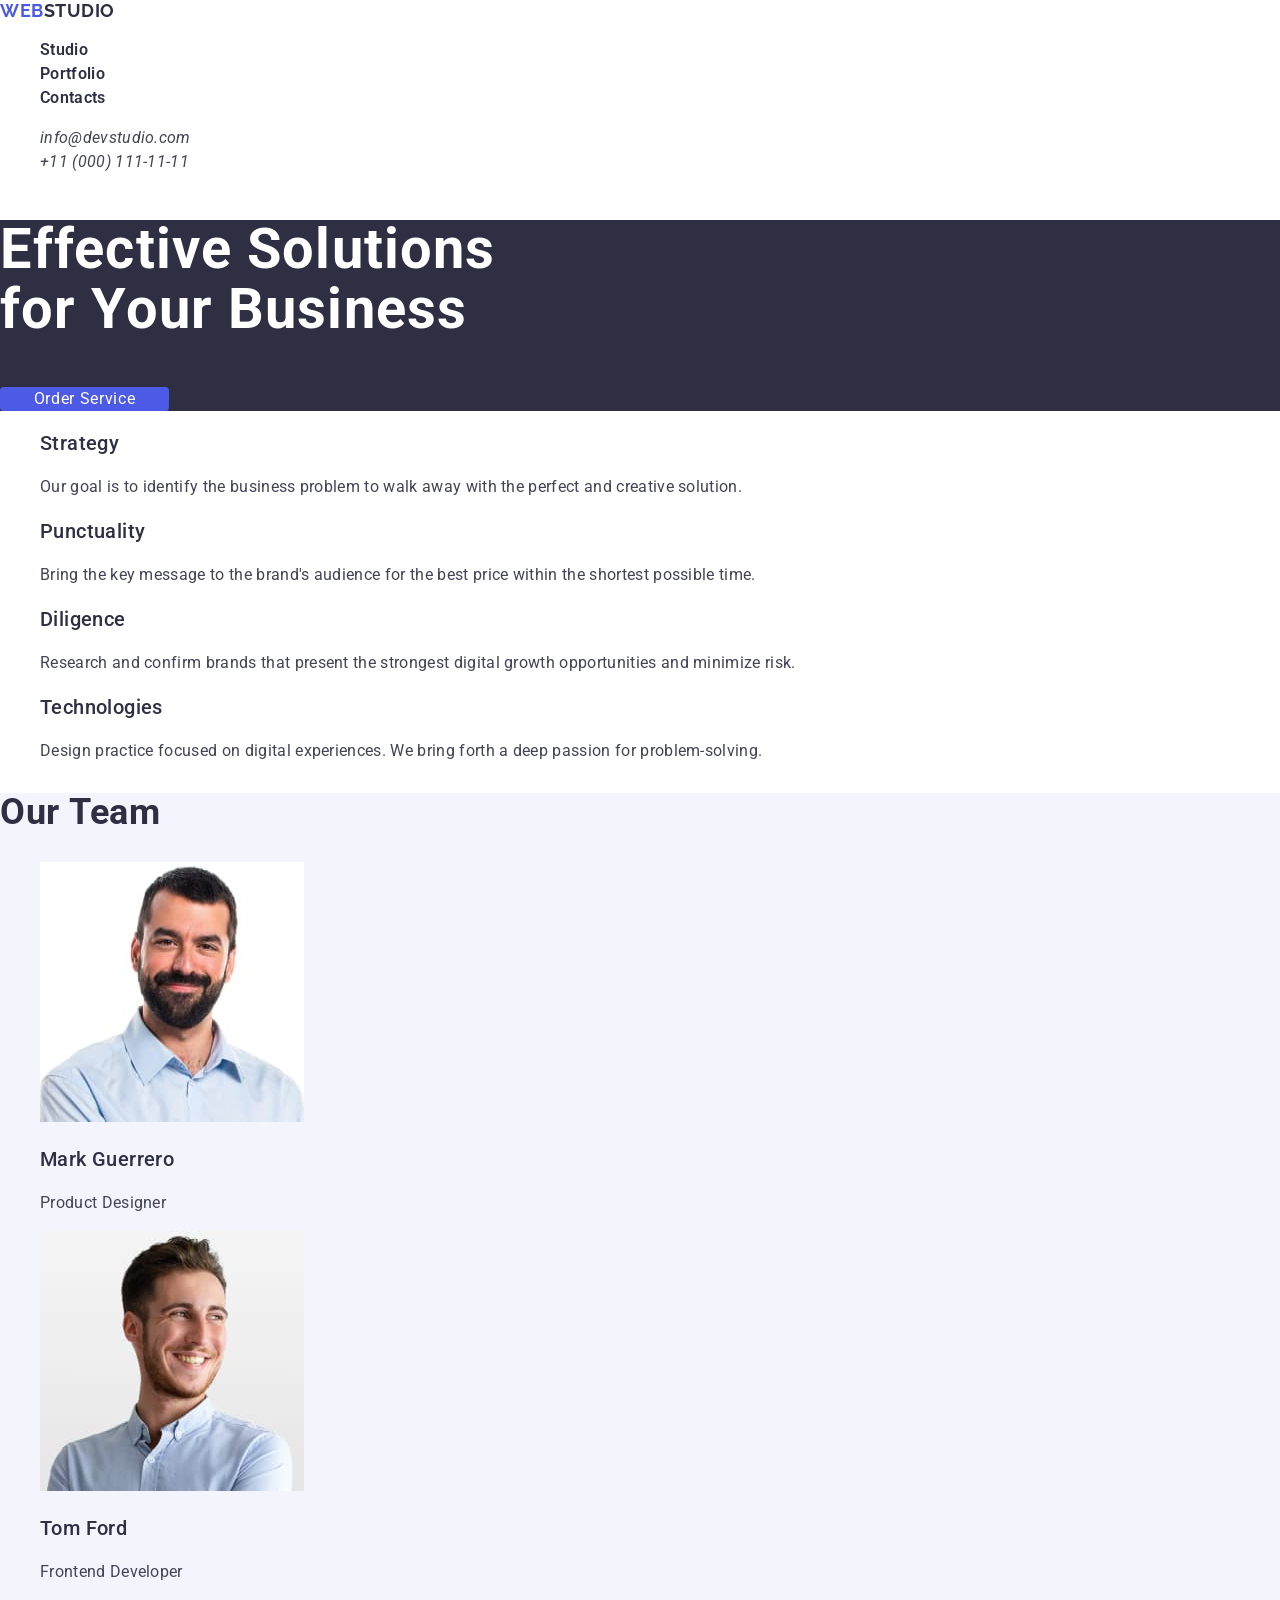
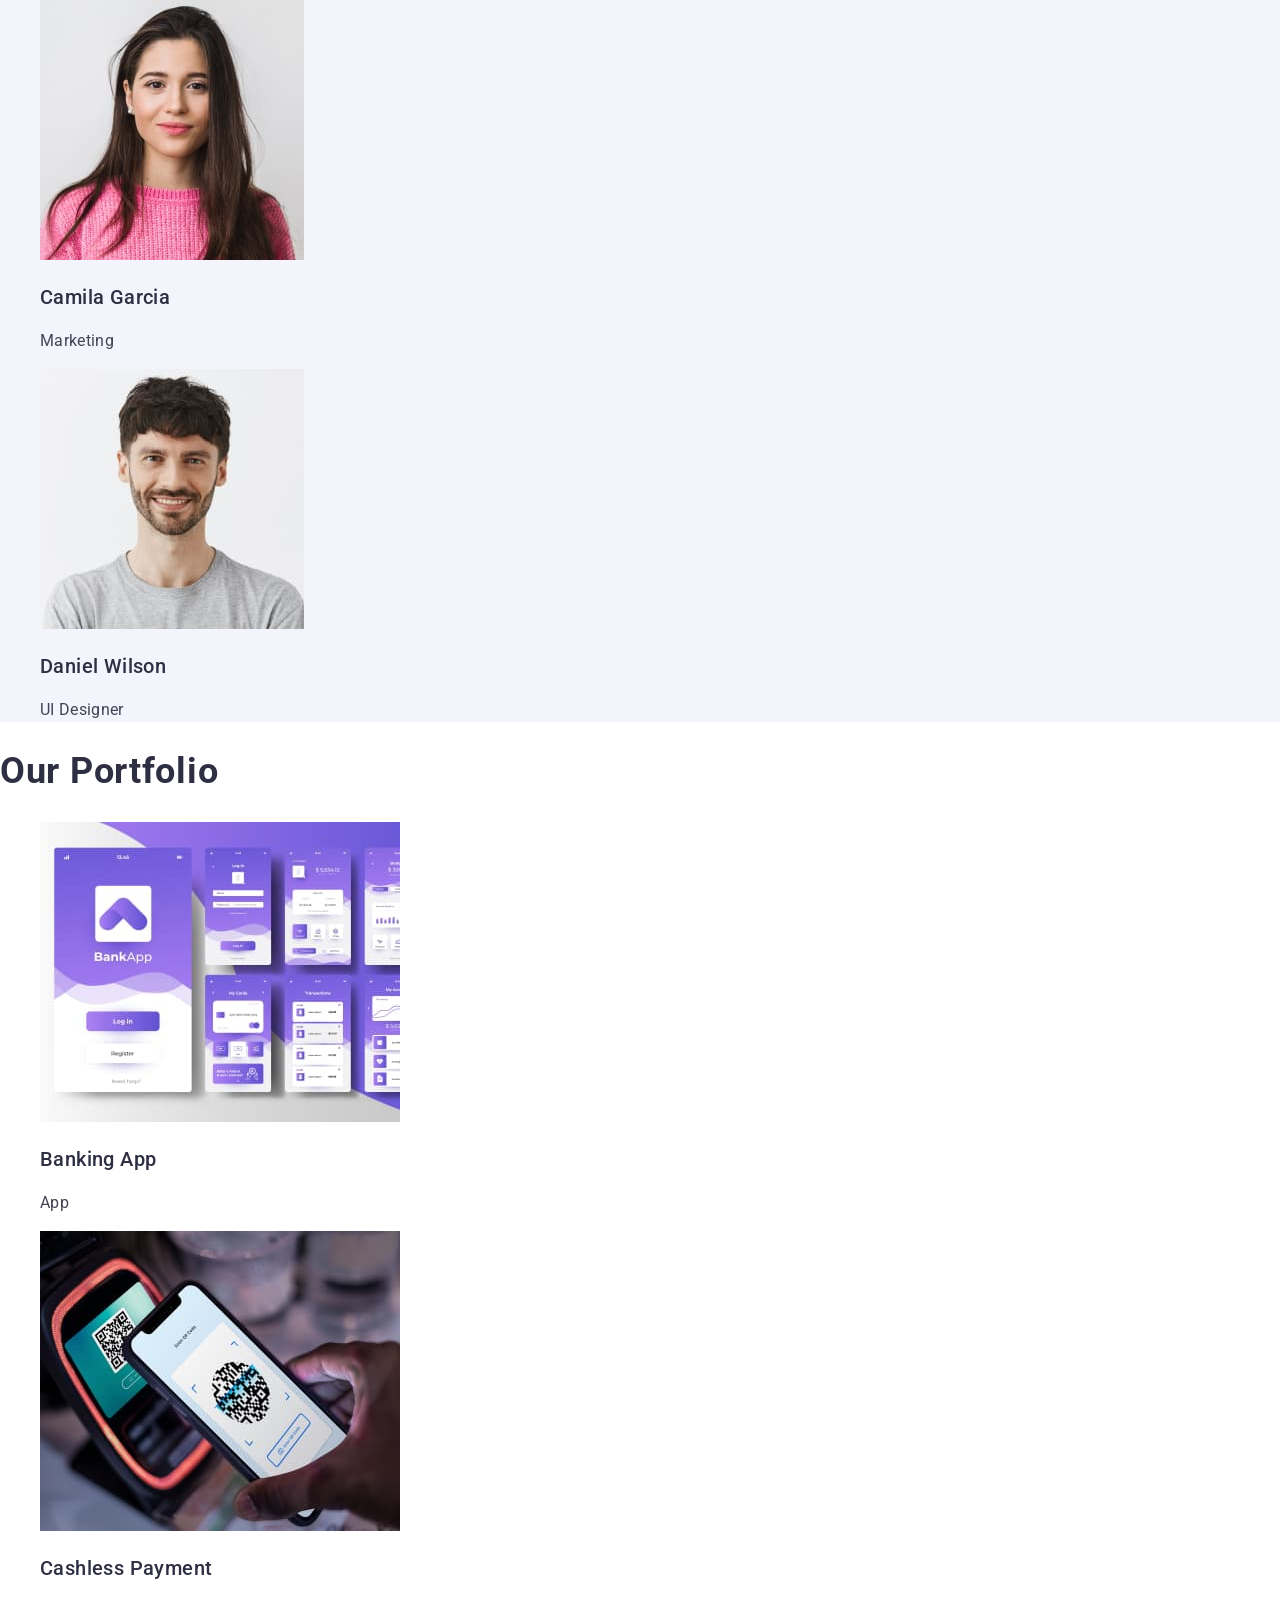
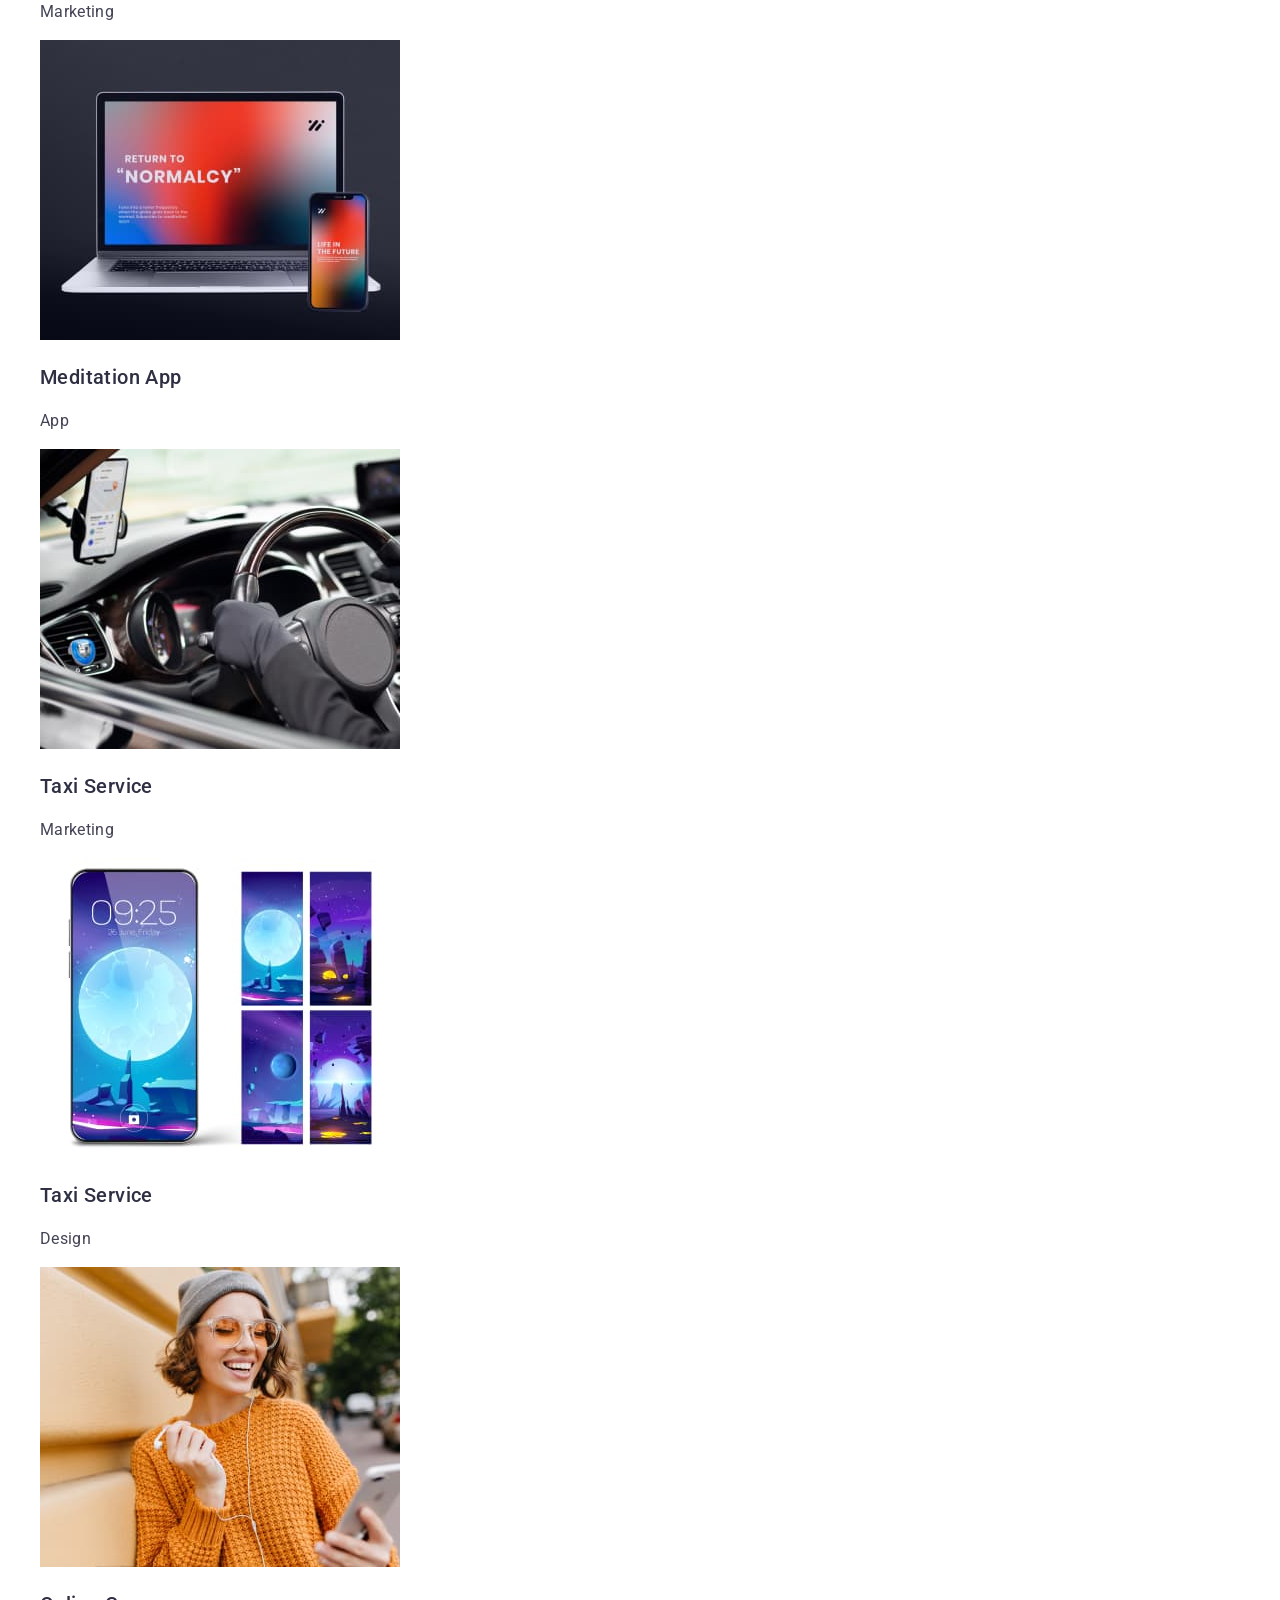
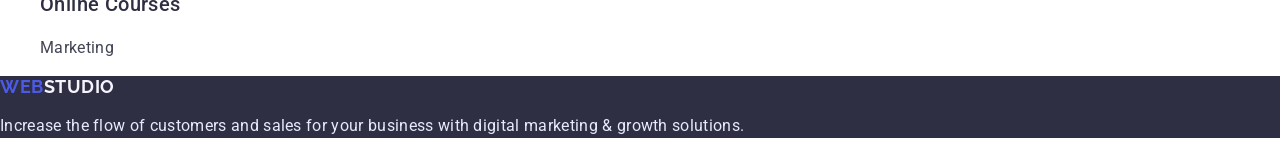
==== commit 0a44b972: "progress Delited Heght" ====
--- a/index.html
+++ b/index.html
@@ -107,7 +107,6 @@
               src="./images/mark.jpg"
               alt="Mark`s picture"
               width="264"
-              height="260"
             />
             <h3 class="teammate-name">Mark Guerrero</h3>
             <p class="teammate-role">Product Designer</p>
@@ -118,7 +117,6 @@
               src="./images/tom.jpg"
               alt="Tom`s picture"
               width="264"
-              height="260"
             />
             <h3 class="teammate-name">Tom Ford</h3>
             <p class="teammate-role">Frontend Developer</p>
@@ -129,7 +127,6 @@
               src="./images/camila.jpg"
               alt="Camila`s picture"
               width="264"
-              height="260"
             />
             <h3 class="teammate-name">Camila Garcia</h3>
             <p class="teammate-role">Marketing</p>
@@ -140,7 +137,6 @@
               src="./images/daniel.jpg"
               alt="Daniel`s picture"
               width="264"
-              height="260"
             />
             <h3 class="teammate-name">Daniel Wilson</h3>
             <p class="teammate-role">UI Designer</p>
@@ -159,7 +155,6 @@
               src="./images/bankingapp.jpg"
               alt="banking app design illustration"
               width="360"
-              height="300"
             />
             <h3 class="portfolio-item-name">Banking App</h3>
             <p class="portfolio-item-text">App</p>
@@ -170,7 +165,6 @@
               src="./images/cashlesspayment.jpg"
               alt="cashless payment design illustration"
               width="360"
-              height="300"
             />
             <h3 class="portfolio-item-name">Cashless Payment</h3>
             <p class="portfolio-item-text">Marketing</p>
@@ -181,7 +175,6 @@
               src="./images/meditationapp.jpg"
               alt="meditation app design example"
               width="360"
-              height="300"
             />
             <h3 class="portfolio-item-name">Meditation App</h3>
             <p class="portfolio-item-text">App</p>
@@ -192,7 +185,6 @@
               src="./images/taxiservices.jpg"
               alt="taxi services design illustration"
               width="360"
-              height="300"
             />
             <h3 class="portfolio-item-name">Taxi Service</h3>
             <p class="portfolio-item-text">Marketing</p>
@@ -203,7 +195,6 @@
               src="./images/screenillustrations.jpg"
               alt="screen illustrations design"
               width="360"
-              height="300"
             />
             <h3 class="portfolio-item-name">Taxi Service</h3>
             <p class="portfolio-item-text">Design</p>
@@ -214,7 +205,6 @@
               src="./images/onlinecourses.jpg"
               alt="online courses design example"
               width="360"
-              height="300"
             />
             <h3 class="portfolio-item-name">Online Courses</h3>
             <p class="portfolio-item-text">Marketing</p>
--- a/css/styles.css
+++ b/css/styles.css
@@ -82,7 +82,6 @@
 .hero-section {
   background-color: #2e2f42;
   width: 1440px;
-  height: 600px;
 }
 .main-headline {
   font-weight: 700;
@@ -93,7 +92,6 @@
 }
 .hero-button {
   width: 169px;
-  height: 56px;
   background-color: #4d5ae5;
   color: #fff;
   font-weight: 400;
@@ -130,7 +128,6 @@
 }
 .team-section {
   width: 1440px;
-  height: 732px;
   background-color: #f4f4fd;
 }
 .team-section-headline {
@@ -187,7 +184,6 @@
 }
 .footer-section {
   width: 1440px;
-  height: 312px;
   background-color: #2e2f42;
 }
 .footer-logo {
